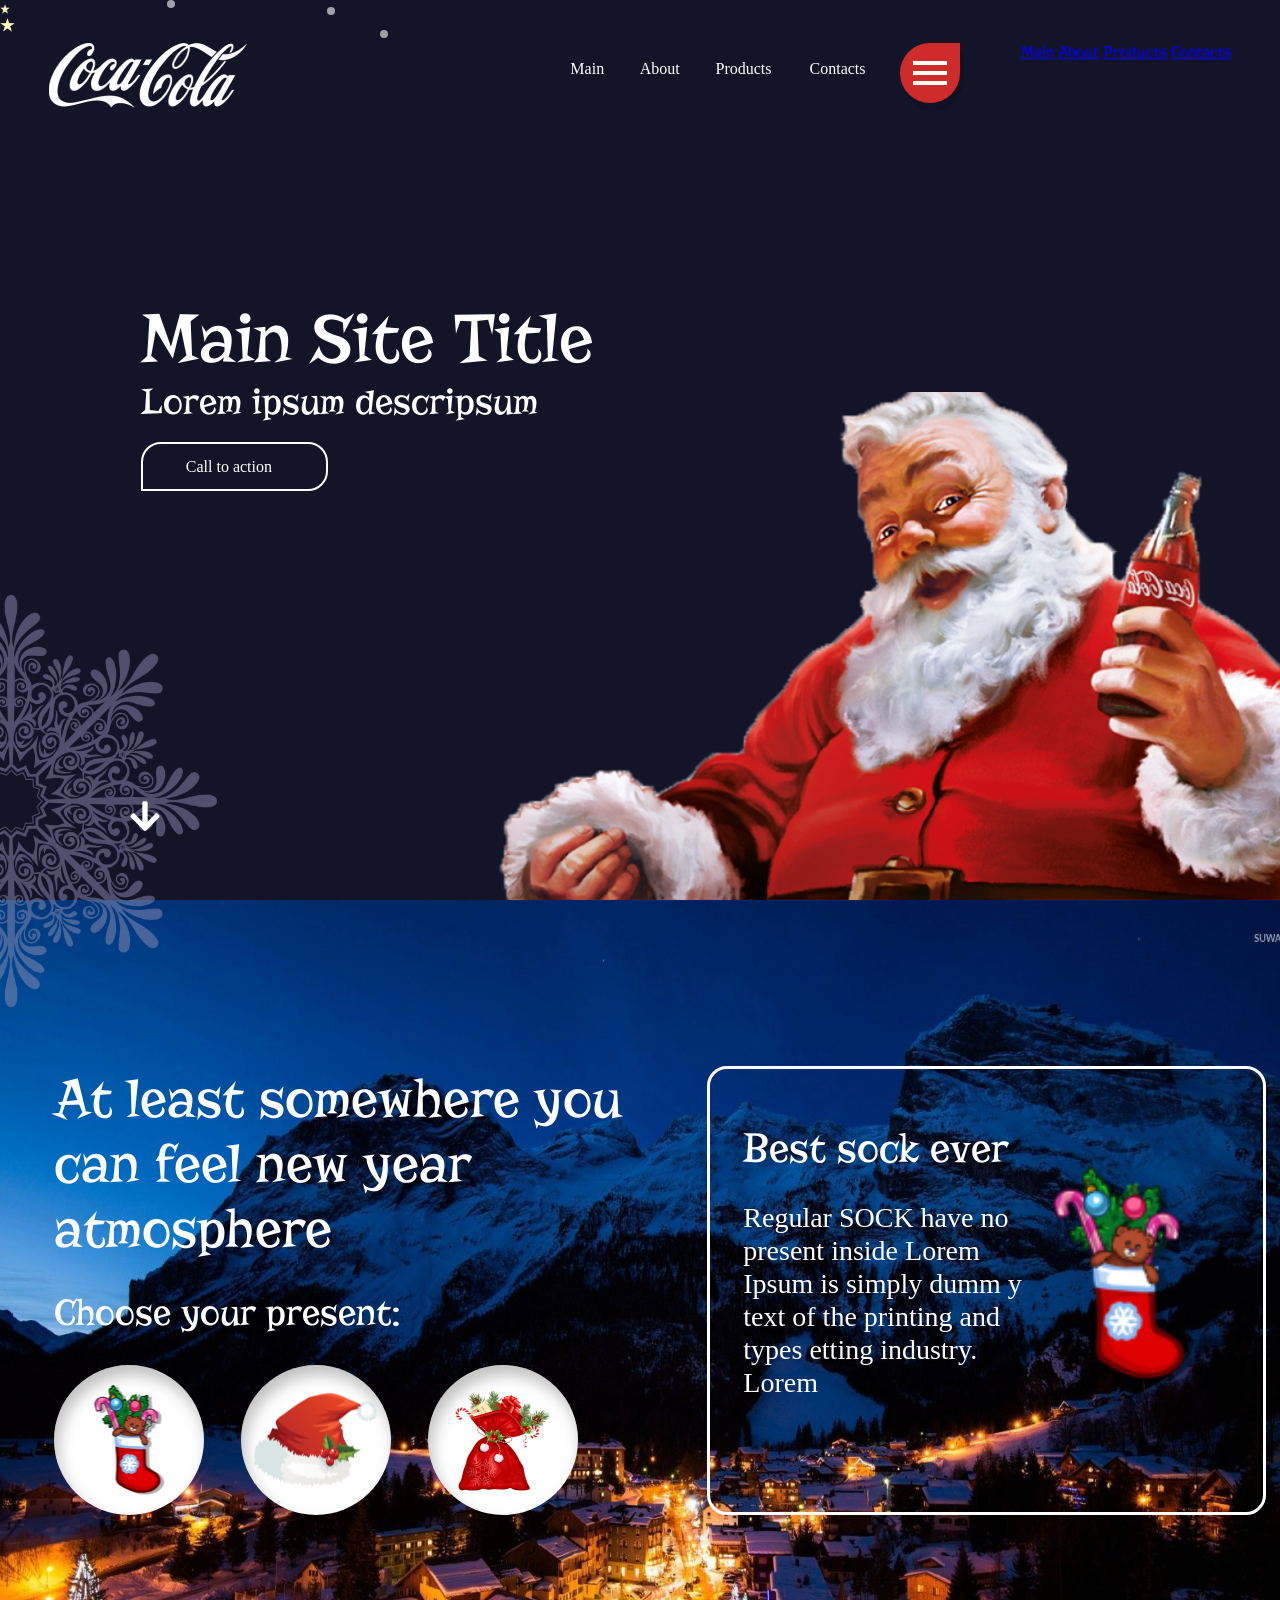
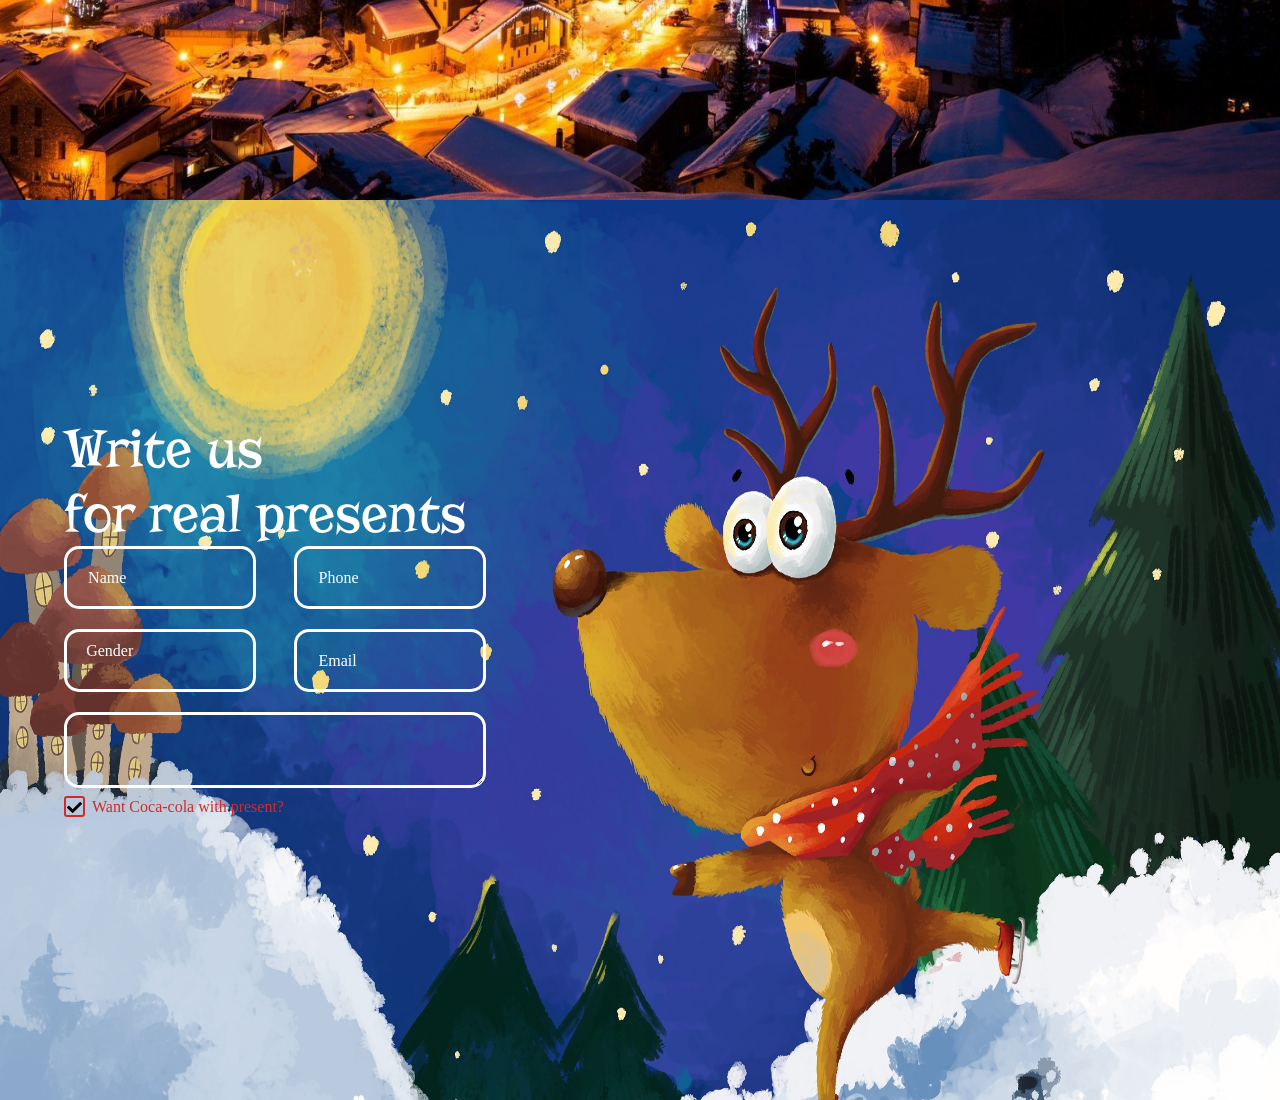
==== index.html @ 61b15542 "Update index.html" ====
<!DOCTYPE html>
<html lang="en">
<head>
    <meta charset="UTF-8">
    <meta name="viewport" content="width=device-width, initial-scale=1">
    <meta name="viewport" content="width=device-width, initial-scale=1.0">
    <link rel="stylesheet" type="text/css" href="style-2.css">	
    <link rel="stylesheet" type="text/css" href="adaptive.css">	
    <link rel="stylesheet" type="text/css" href="plugins/fullPage.js-master/dist/fullpage.css">			    <link href="https://fonts.googleapis.com/css2?family=Risque&display=swap" rel="stylesheet">
    <title>Coca Cola Inc</title>
</head>
<body>
	<div class="header">
		<a href="#main-pg"><img src="images/Coca-Cola_logo_white 1.png"></a>
		<ul class="nav-menu text-active">
			<li class="nav-menu-item main"><a href="#main-pg">
					<span class="shown-item">Main</span>
					<span class="accent">Main</span>
				</a></li>
			<li class="nav-menu-item about"><a href="/">
					<span class="shown-item">About</span>
					<span class="accent">About</span>
				</a></li>
			<li class="nav-menu-item products"><a href="#prod-page">
					<span class="shown-item">Products</span>
					<span class="accent">Products</span>
				</a></li>
			<li class="nav-menu-item contacts"><a href="#cont-page">
					<span class="shown-item">Contacts</span>
					<span class="accent">Contacts</span>
				</a></li>
		</ul>
		<div class="burger">
			<div class="burger-line burger-line-first"></div>
			<div class="burger-line burger-line-second"></div>
			<div class="burger-line burger-line-third"></div>
		</div>
		<div class="round-burger"></div>
		<div class="burger-active-menu">
			<a href="#main-pg">Main</a>
			<a href="/">About</a>
			<a href="#prod-page">Products</a>
			<a href="#cont-page">Contacts</a>
		</div>
		
		<div class="burger-round-menu">
			<a href="/">Main</a>
			<a href="/">About</a>
			<a href="/">Products</a>
			<a href="/">Contacts</a>
		</div>
	</div>

<!-- <div id="fullpage"> -->
	<div class="swiper-container">
		<div class="swiper-wrapper">
			<div class="swiper-slide">
				<section class="main-page section" id="main-pg">		
					<div id="snowZone">
						<div id="star" class="star">
							<img src="images/star.png" class="blink-1 star">
						</div>
						<div id="star-small" class="star">
							<img src="images/star.png" width="10" height="10" class="blink-2 star">
						</div>
						<div class="wrapper">
							<div class="main-block">
								<span class="title-text main-title">Main Site Title</span>
								<p class="subtitle-text subtitle-main">Lorem ipsum descripsum</p>
								<div class="call-to-action text-active">Call to action</div>
							</div>
						</div>				
						<div class="cloud-wrapper">
							<div class="triangle">
								<div class="shadow-line"></div>
							</div>
							<div class="oval">
								<span>
									How how how!!!<br>
									Like it?<br>
									Scroll down for more!	
								</span>
							</div>
						</div>
						<!-- </div> -->
						<div class="snowspin rotate"><img src="images/snow-2.png" width="412" height="412"></div>
						<div class="scroll-arrow"><img src="icons/arrow-down-solid.svg" width="34" height="34">
						</div>	
					</div>
					<img src="images/santa.png" class="hidden" class="background-santa">
				</section>
			</div>
			<div class="swiper-slide">
				<section class="products-page section" id="prod-page">		
					<div id="snowZone">
						<div class="wrapper">
							<div class="chose-container">
								<span class="products-title">At least somewhere you can feel new year atmosphere
								</span>
								<span class="subtitle-text">Choose your present:</span>
								<div class="images-container">
									<div class="image image-1"><img src="images/sock-1.png" id="img-1"></div>
									<div class="image image-2"><img src="images/hat-2.png" id="img-2"></div>
									<div class="image image-3"><img src="images/bag-3.png" id="img-3"></div>
								</div>
							</div>
							<div class="detail-window">
								<div class="desc-wrap">
									<div class="text-block">
										<span class="window-header">Best sock ever</span>
										<p id="desc" class="product-description">Regular SOCK have no present inside Lorem Ipsum is simply dumm y text of the printing and types etting industry. Lorem</p>
									</div>
									<div class="zoomed-image">
										<img src="images/sock-1.png" width="140" height="auto" alt="sock">
									</div>
								</div>
							</div>
						</div>
					</div>	
				</section>
			</div>
			<div class="swiper-slide">
				<section class="contacts-page section" id="cont-page">		
					<div id="snowZone">
						<div class="form-wrapper">
							<span class="contacts-header">
								Write us<br> for real presents
							</span>
							<form class="form-container">
								<input type="text" id=name name="name" placeholder="Name" class="form-input text-active">
								<input type="text" id="phone" name="phone" placeholder="Phone" class="form-input text-active">			
								
								<!-- <div class="drop-container text-active form-input"> -->
								<!-- CUSTOM SELECT -->
									<select id="gen-drop" class="text-active">

									    <option value="hide">Gender</option>
									    <option value="Boy">Boy</option>
									    <option value="Girl">Girl</option>
									    <div class="chose-arrow"></div>
									</select> 



								<!-- CUSTOM SELECT -->

								
								<!-- </div> -->
								<input type="text" name="email" id="email" placeholder="Email" class="form-input text-active">
							</form>
							<textarea name="your-wish" placeholder="Your wish" class="form-input-textarea text-active">
							</textarea>
							<div class="checkboxer">
								<input type="checkbox" name="present" id="present-checkbox" checked>
								<label for="present-checkbox" class="checkbox-label">
									Want Coca-cola with present?
								</label>
							</div>
						</div>	
					</div>
				</section>
			</div>
		</div>
	<!-- Add Pagination -->
		<div class="swiper-pagination"></div>
	</div>
<!-- </div> -->
    <script src="https://code.jquery.com/jquery-1.12.3.min.js" integrity="sha256-aaODHAgvwQW1bFOGXMeX+pC4PZIPsvn2h1sArYOhgXQ=" crossorigin="anonymous"></script>
    <script src="js/jquery-3.5.1.min.js"></script>
  	<script src="js/script.js"></script>
  	<!-- <script src="plugins/fullPage.js-master/dist/fullpage.js"></script> -->
  	<script src="js/images-2.js"></script>
  	<script src="js/fallingsnow.js"></script>
  	<script src="js/stars.js"></script>
  	<!-- <script>
  		$(document).ready(function() {
    $('#fullpage').fullpage();
}); 
  	</script> -->
  	<!-- Initialize Swiper -->
  		<!-- Swiper JS -->
	<script src="https://unpkg.com/swiper/swiper-bundle.min.js"></script>
	<script>
		var swiper = new Swiper('.swiper-container', {
        direction: 'vertical',
        slidesPerView: 1,
        // spaceBetween: 0,
        mousewheel: true,
        speed: 800,
        // mySwiper: 
        pagination: {
          el: '.swiper-pagination',
          clickable: false,
        },
    });
	</script>
</body>
---- style-2.css ----
html, body {
	width: 100vw;
	margin: 0;
	padding: 0;
	font-family: risque;
	background-color: #141429;
}
.text-active {
	font-family: roboto;
	font-size: 16px;
	line-height: 19px;
	color: #FFFFFF;
}
.title-text {
	font-size: 72px;
	line-height: 83px;
	font-weight: normal;
	color: #FFFFFF;
}
.subtitle-text {
	font-size: 38px;
	line-height: 44px;
	color: #FFFFFF;
}

		/*HEADER*/

.header {
	box-sizing: border-box;
	width: 100%;
	position: fixed;
	top: 0;
	left: 0;
	right: 0;
	height: 65px;
	padding: 43px 49px;
	display: flex;
	justify-content: space-between;
	z-index: 100;
}
.nav-menu {
	max-width: 433px;
	display: flex;
	justify-content: space-between;
	list-style: none;
	padding-left: 22%;
}
.nav-menu-item {
	display: inline-block;
    line-height: 60px;
}
.nav-menu-item a {
	margin-left: 33px;
	text-decoration: none;
	color: #FFFFFF;
	line-height: 19px;
	cursor: pointer;
	display: block;
	overflow: hidden;
	max-height: 19px;
}
.nav-menu-item a span {
	display: block;
	transform: none;
    transition: transform .3s ease;
}

.nav-menu-item a .accent {
	color: #D02B2B;
	font-weight: 600;
}
.nav-menu-item a:hover span {
	transform: translateY(-19px);	
}
.burger {
	background-color: #D02B2B;
	width: 60px;
	height: 60px;
	border-radius: 50% 0 50% 50%;
	cursor: pointer;
	box-shadow: 4px 8px 0px rgba(0, 0, 0, 0.1);
	display: flex;
	flex-direction: column;
	justify-content: center;
	align-items: center;
	z-index: 97;
	transition-duration: 1.5s;
}

.burger-line {
	width: 34px;
	height: 4px;
	background-color: white;
	margin: 3px;
	z-index: 99;
	transition-duration: 0.5s;
}
.burger-active {
	z-index: 100;
	box-shadow: none;
}

.hidden {
	display: none;
	visibility: hidden;
}

.burger-active .burger-line-second  {
	display: none;

}
.burger-active .burger-line-first {
	transform: translateY(5px) rotate(-45deg);
	transition-duration: 0.5s;
}
.burger-active .burger-line-third {
	transform: translateY(-5px) rotate(45deg);
	transition-duration: 0.5s;
}

/*SLIDING-BURGER-MENU*/

.burger-active-menu {
	position: absolute;
	background-color: #D02B2B;
	width: 643px;
	height: calc(100vh + 33px);
	top: -33px;
	right: -643px;
	display: flex;
	flex-direction: column;
	justify-content: center;
	align-items: center;
	transition-duration: 1s;
	z-index: 1;
}
.burger-active-menu-slide {
	transform: translateX(-643px);
	transition-duration: 1s;

}

.burger-active-menu a {	
	text-decoration: none;
	color: #FFFFFF;
	font-size: 32px;
	line-height: 37px;
	margin-bottom: 35px;
}
.slide-out-menu {
	transform: translateX(-600px);
	transition-duration: 1s;
}
body section {
	height: 100vh;
	width: 100vw;

}

/*ROUND-BURGER*/

/*.burger-round-menu {
	position: absolute;
	right: -22%;
	top: 200px;
	min-width: 120px;
	display: flex;
	flex-direction: column;
	justify-content: space-around;
	z-index: 105;
	transition-duration: 0.5s;
}*/


/*.burger-round-menu a {
	text-decoration: none;
	color: #FFFFFF;
	font-size: 32px;
	line-height: 37px;
	margin-bottom: 35px;
} 
.round-burger {
	position: absolute;
	width: 1500px;
	height: 1500px;
	border-radius: 50%;
	background-color: #D02B2B;
	transform: scale(0.02);
    top: -680px;
    right: -680px;
    transition-duration: 1s;
}
.round-active {
	transform: scale(1);
    transition-duration: 1s;
}*/


/*PAGE 1 MAIN*/
.swiper-container {
	height: 100vh;
}
.snowflakes {
	width: 8px;
	height: 8px;
	background-color: #fff;
	border-radius: 50%;
	top:0px;
    left:0px;
    position: absolute;
    z-index: 100;
}
.star {
	z-index: -101;
}
.blink-1 {
	animation: blink 5s linear infinite;
}

.blink-2 {
	animation: blink 3s linear infinite;
}
@keyframes blink {
  	0% { opacity: 1;  }
  	50% { opacity: 0.2; }
 	100% { opacity: 1; }
}
.main-page {
	position: relative;
	height: 100vh;
	width: 100%;
	background: url(images/santa.png) bottom right / 61% auto no-repeat;
	
}
.main-block {	
	position: absolute;
	min-width: 31%;
	
	top: 33%;
	left: 11%;
	z-index: 1;
}
.main-title {
	margin-bottom: 7%;
	z-index: 1;
}
.subtitle-main {
	margin-bottom: 4%;
	margin-top: 0;
	z-index: 1;
}
.call-to-action {
	box-sizing: border-box;	
	border: 2px solid #FFFFFF;
	border-radius: 20px 20px 20px 0px;
	padding: 13px 43px;
	max-width: 187px;
	cursor: pointer;
	margin-top: 7px;
	z-index: 1;
	
}
.call-to-action:hover {
	background-color: #fff;
	color: #000;
	mix-blend-mode: multiply;
}

/*.santa-cloud {
	position: relative;
	margin-top: auto;
	margin-left: auto;
	display: block;
	height: 77%;
	width: 61%;

}
.santa-cloud img {
	position: absolute;

}*/

/*.corner-wrap {
	position: relative;
	width: 100%;
	height: 100%;
}*/
.cloud-wrapper {
	position: absolute;
	bottom: 35%;
	right: 38%;
	z-index: 0;
	mix-blend-mode: 
}
.oval {
	/*position: relative;*/
	min-width: 223px;
	min-height: 166px;
	background-color: #FFFFFF;
	border-radius: 50%;
	display: flex;
  	align-items: center;
  	justify-content: center; 
  	box-shadow: 4px 5px 15px 5px rgba(255, 255, 255, 0.25);
  	z-index: 0;
}

.oval span {
	font-size: 18px;
	line-height: 21px;

}
.triangle {
	position: absolute;
	width: 0;
	height: 0;
	border-left: 24px solid transparent;
	border-right: 24px solid transparent;
	border-bottom: 68px solid #FFFFFF;	
	transform: rotate(58deg);
	z-index: 0;
	top: 0;
	left: 85%;
	
}
.shadow-line {
	transform:translateX(1px) translateY(8px) rotate(-17deg);
	height: 56px;
	box-shadow: 10px 0px 10px 2px white;
}
.scroll-arrow {
	position: absolute;
	bottom: 7%;
	left: 10%;
	cursor: pointer;
	filter: invert(100%);
	z-index: 202;
}
@keyframes rotate {
	from {transform: rotate(0deg);}
	to {transform: rotate(360deg);}
}
.rotate {
	animation: rotate 22s linear infinite;
}
.snowspin {
	min-width: 420px;
	min-height: 420px;
	background-size: 100% 100%;
	position: absolute;
	bottom: -15px;
	left: -195px;
	overflow: hidden;
	z-index: 0;
}


/*PAGE 2 PRODUCTS*/
.products-page {
	width: 100%;

	background: url(images/background-page-2.png) top 0 left -20px / 105% 110% no-repeat;
}
.products-title {
	font-size: 56px;
	line-height: 65px;
	color: #FFFFFF;
}
.products-page .wrapper {
	
	padding: 13vw 6vh;
	width: 88%;
	display: flex;
	justify-content: space-between;
	z-index: 1;
}
.chose-container {
	min-width: 58%;
	display: flex;
	flex-direction: column;
	align-items: flex-start;
	justify-content: space-between;
	z-index: 1;
}
.chose-container .subtitle-text {
	padding-top: 30px;
	padding-bottom: 30px;
	
}
.images-container {
	display: flex;
	align-items: center;
}
.image {
	position: relative;
	box-sizing: border-box;
	width: 150px;
	height: 150px;
	border-radius: 50%;
	margin-right: 37px;
	cursor: pointer;
	background-color: #fff;
	box-shadow: inset 4px 10px 15px rgba(0, 0, 0, 0.25);
	transition-duration: 0.5s;
}
.image img {
 	position: absolute;
    display: block;
    top: 50%;
    left: 50%;
    transform: translate(-50%, -50%);
}


.chosen-image {
	box-sizing: content-box;
	width: 150px;
	height: 150px;
	border-radius: 50%;
	margin-right: 37px;
	cursor: pointer;
	box-sizing: border-box;
	background-color: transparent;
	border: 5px solid #FFFFFF;
	transition-duration: 0.5s;
}
.detail-window {
	position: relative;
	min-width: 553px;
	min-height: 34vh;
	overflow: hidden;
	border: 3px solid #FFFFFF;
	border-radius: 20px;
}

.desc-wrap {
	display: flex;
	align-items: center;
	padding: 55px 36px 36px 33px;
	position: relative;

}
.text-block {
	max-width: 280px;
	color: #FFFFFF;
}
.window-header {
	font-size: 42px;
	line-height: 49px;
}
.product-description {
	font-size: 28px;
	line-height: 33px;
	font-family: roboto;
	font-weight: normal;
}
.zoomed-image {
	display: block;
    width: 100%;
    height: auto;
    margin-left: 6%;
}


/*PAGE 3 CONTACTS*/
.contacts-page {
	width: 100%;
	position: relative;
	background: url(images/background-page-3.png) center / 100% 118% no-repeat;

}
.form-wrapper {
	position: absolute;
	top: 24%;
	left: 5%;
	display: flex;
	flex-direction: column;
	width: 33%;
	color: #FFFFFF;
}
.contacts-header {
	font-size: 56px;
	line-height: 65px;
	color: #FFFFFF;
}
.form-container {
	width: 100%;
	display: flex;
	flex-wrap: wrap;
	justify-content: space-between;
	z-index: 95;
}
form input, textarea {
	outline: none;
}
.form-input {
	box-sizing: border-box;
	background: rgba(0, 0, 0, 0);
	border: 3px solid #FFFFFF;
	border-radius: 15px;
	height: 7vh;
	width: 15vw;
	color: #FFFFFF;
	padding-left: 5%;
	margin-bottom: 20px;
}
.form-input::placeholder, textarea::placeholder {
	margin-left: 15px;
	color: #FFFFFF;
}
.form-input-textarea {
	box-sizing: border-box;
	height: 76px;
	max-width: 100%;
	background: rgba(0, 0, 0, 0);
	border: 3px solid #FFFFFF;
	border-radius: 15px;
	padding-left: 17px;
	padding-top: 9px;
	margin-bottom: 2%;
	z-index: 89;
}

.chose-arrow {
	float: right;
	margin: 10px 5%;
	cursor: pointer;
	width: 13px;
	height: 13px;
	border-left: 2px solid #FFFFFF;
	border-bottom: 2px solid #FFFFFF;
	transform: rotate(-45deg);
}
.drop-container {
	box-sizing: border-box;
	width: 47%;	
	border: 3px solid #fff;
	border-radius: 15px;
}
.gender-option {
	height: 51px;
	padding-top: 16px;
	cursor: pointer;
}
.gender-header {
	background: rgba(0, 0, 0, 0);
	border-radius: 15px;
}
.gender-option.boy:hover, .gender-option.girl:hover {
	color: red;
}

#present-checkbox {
	position: absolute;
  	z-index: -1;
	opacity: 0;
}
.checkbox-label {
	color: #D02B2B;
	font-family: roboto;
	font-size: 16px;
	line-height: 19px;
}
#present-checkbox+label {
  display: inline-flex;
  align-items: center;
  user-select: none;
}
#present-checkbox+label::before {
	content: "";
	display: inline-block;
	border: 2px solid #D02B2B;
	border-radius: 3px;
	width: 17px;
	height: 17px;
	margin-right: 7px;
}
#present-checkbox:checked+label::before {
	display: inline-block;

	background: url(icons/check-solid.svg) top 2px left 1px / 15px 15px no-repeat rgba(255, 255, 255, 0);
	border-color: #D02B2B;
}

/*<!-- CUSTOM SELECT -->*/
.select-hidden {
  display: none;
  visibility: hidden;
  padding-right: 10px;
}

.select {
  cursor: pointer;
  display: inline-block;
  position: relative;
  font-size: 16px;
  font-family: roboto;
  color: #fff;
  height: 7vh;
  width: 15vw;
}

.select-styled {
  position: absolute;
  top: 0;
  right: 0;
  bottom: 0;
  left: 0;
  background-color: none;
  border: 3px solid white;
  border-radius: 15px;
  padding: 5%;
  padding-left: 10%;
  -moz-transition: all 0.2s ease-in;
  -o-transition: all 0.2s ease-in;
  -webkit-transition: all 0.2s ease-in;
  transition: all 0.2s ease-in;
}

.select-styled:after {
  content: "";
  width: 0;
  height: 0;
  border-color: #fff transparent transparent transparent;
  position: absolute;
  top: 16px;
  right: 10px;
}
.select-styled:hover {
  background-color: none;
}
.select-styled:active, .select-styled.active {
  background-color: none;
  border-radius: 15px 15px 0 0;
}
.select-styled.active ul {
  border-radius: 15px;
}
.select-styled:active:after, .select-styled.active:after {
  top: 9px;
  border-radius: 15px;
}

.select-options {
  display: none;
  position: absolute;
  top: 100%;
  right: 0;
  left: 0;
  z-index: 999;
  margin: 0;
  padding: 0;
  list-style: none;
  background-color: white;
  border-radius: 15px;
}
.select-options li {
  margin: 0;
  padding: 12px 0;
  text-indent: 15px;

  -moz-transition: all 0.15s ease-in;
  -o-transition: all 0.15s ease-in;
  -webkit-transition: all 0.15s ease-in;
  transition: all 0.15s ease-in;
  color: gray;
  background: #fff;
  border-radius: 0 0 15px 15px;
}
.select-options li:hover {
	color: red;
}

.select-options li[rel="hide"] {
  display: none;
}


/*<!-- CUSTOM SELECT -->*/
---- adaptive.css ----
@media only screen and (max-width: 450px) {
	
	html, body {
		width: 100vw;
		margin: 0;
		padding: 0;
		font-family: risque;
		background-color: #141429;
		overflow-x: hidden;
	}
	section {
		
		margin: 0;
		padding: 0;

	}
	.header {
		position: fixed;
		width: 100vw;
		padding: 26px;
	}
	.nav-menu {
		display: none;
	}
	.snowspin {
		display: none;
	}
	#main-pg {
		width: 100vw;
		position: relative;
		margin: 0;
		padding:0;
		background: url(images/santa.png) bottom center / 100% auto no-repeat;

	}
	.scroll-arrow {
		display: none;
	}
	#main-pg .wrapper {
		position: absolute;
		width: 100vw;
		max-height: 24%;
		top: 27%;
		text-align: center;
	}
	.main-title {
		font-size: 52px;
		line-height: 60px;
	}
	.subtitle-main {
		font-size: 28px;
		line-height: 32px;
		margin-bottom: 43px;
	}
	.call-to-action {
		margin: 0 auto;
	}
	.cloud-wrapper {
		display: none;
	}
	
	.burger-active-menu {
		width: 100vw;
		height: 100vh;
		position: fixed;
		right: -100%;
		top: 0;
	}
	.burger-active-menu-slide {
		transform: translateX(-100vw);
	}

		/*SECTION 2 PRODUCT-PAGE*/

	#prod-page {
		left: 0;
		right: 0;
		width: 100vw;
		padding: 0;
		margin: 0;
		background: url(images/pg2adaptive.png) 100% no-repeat;	
		height: unset;
	}
	#prod-page .wrapper {
		position: relative;
		width: 100%;
		display: flex;
		flex-direction: column;
		/*justify-content: space-between;*/
		align-items: center;
	}
	.products-title {
		display: block;
		width: 90%;
	}
	.products-page .wrapper .images-container {
		width: 90%;
		display: flex;
	}
	.image {
		position: relative;
		width: 25vw;
		height: 25vw;		
	}
	.image img {
		width: 60%;
		height: auto;
	}
	.detail-window {
		width: 77%;
		border: none;
		
	}

	.desc-wrap {
		margin: auto;
		display: flex;
		flex-direction: column-reverse;
		align-items: center;
	}
	.zoomed-image {
		max-height: 240px;
		max-width: 240px;
	}

		/*PAGE 3 CONTACTS*/

	#cont-page {
		width: 100vw;
		
		background: url(images/pg3adaptive.png) 100% 100% no-repeat;
		background-size: 100% 100%;
	}
	.form-wrapper {
		width: 88%;
		top: 15%;
		bottom: 24%;
	}
	.form-wrapper textarea {
		min-height: 80px;
	}
	.form-container {
		flex-direction: column;
		
	}
	.form-input, .gender-select, .form-input-textarea {
		width: 88%;
	}
	.select {
		box-sizing: border-box;
		width: 88%;
		margin-bottom: 20px;
		
	}
	div.select-styled {
		padding: 5%;
	}
		
}
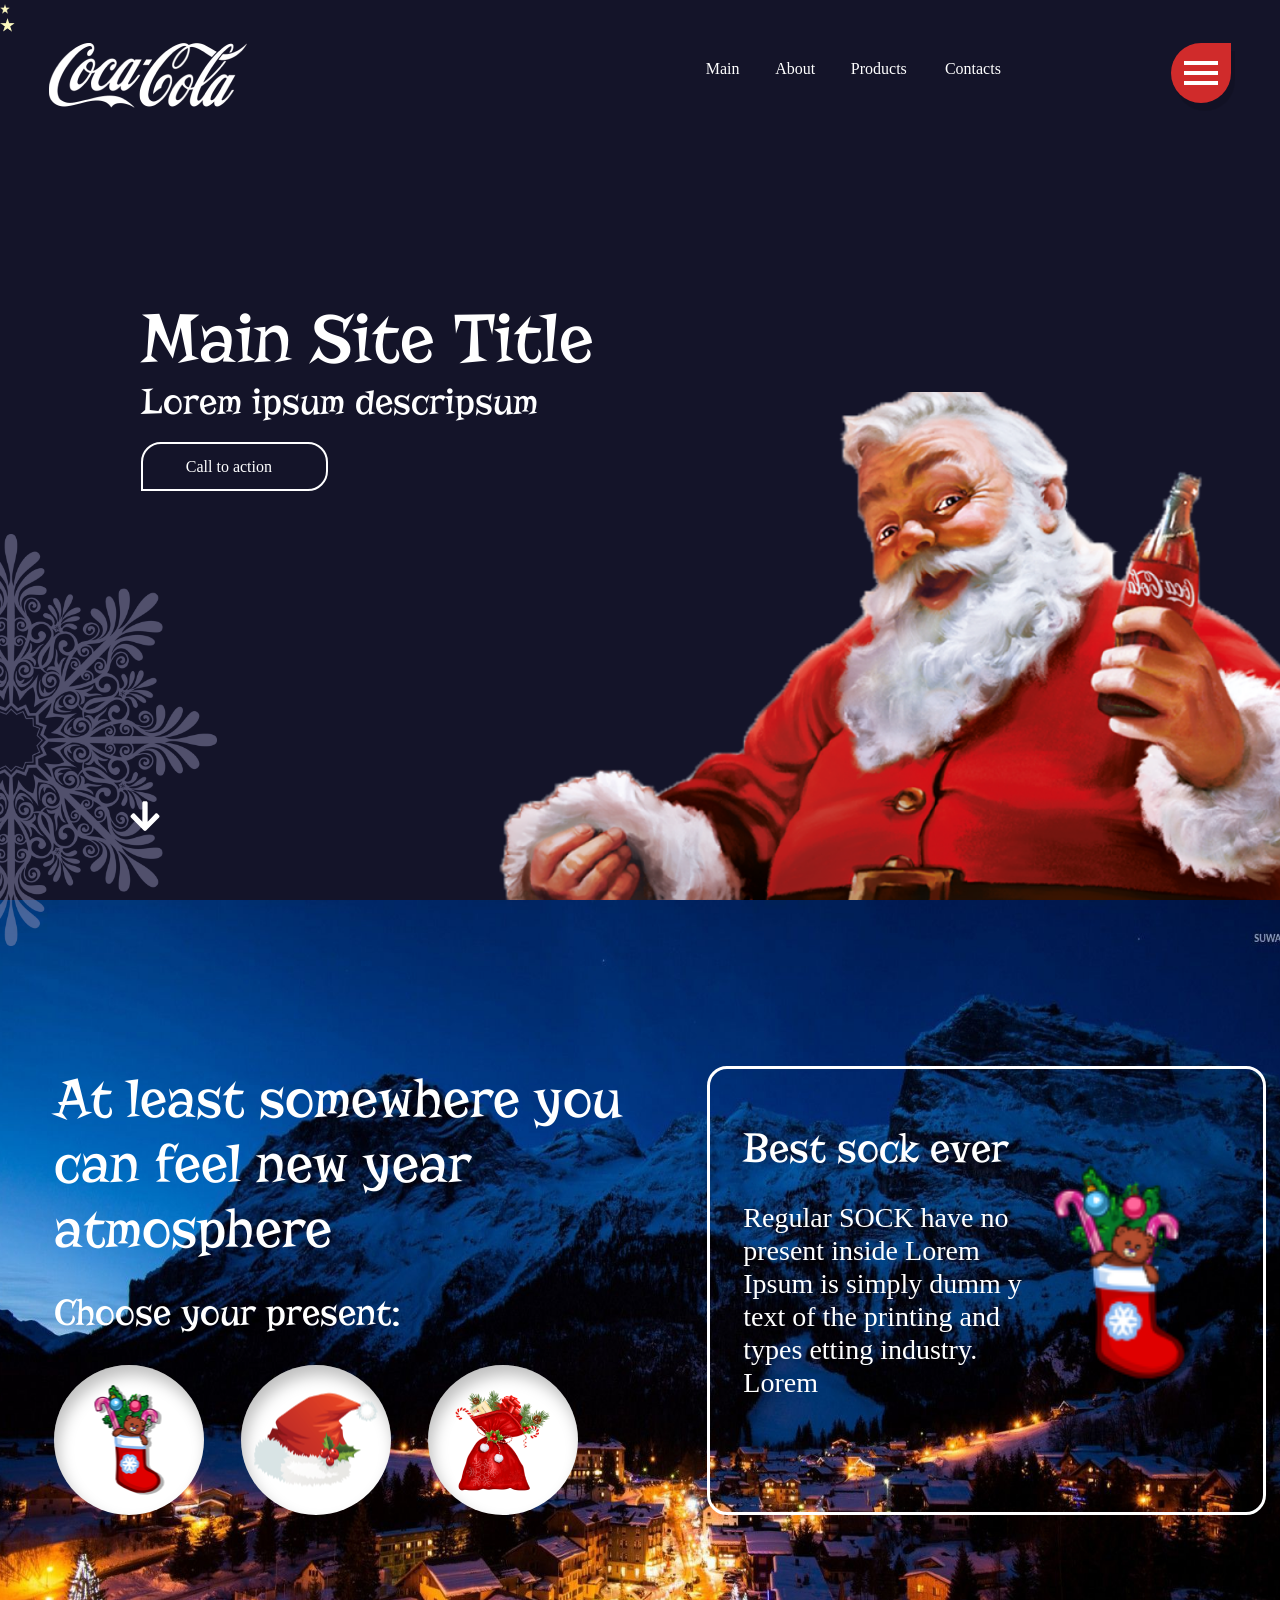
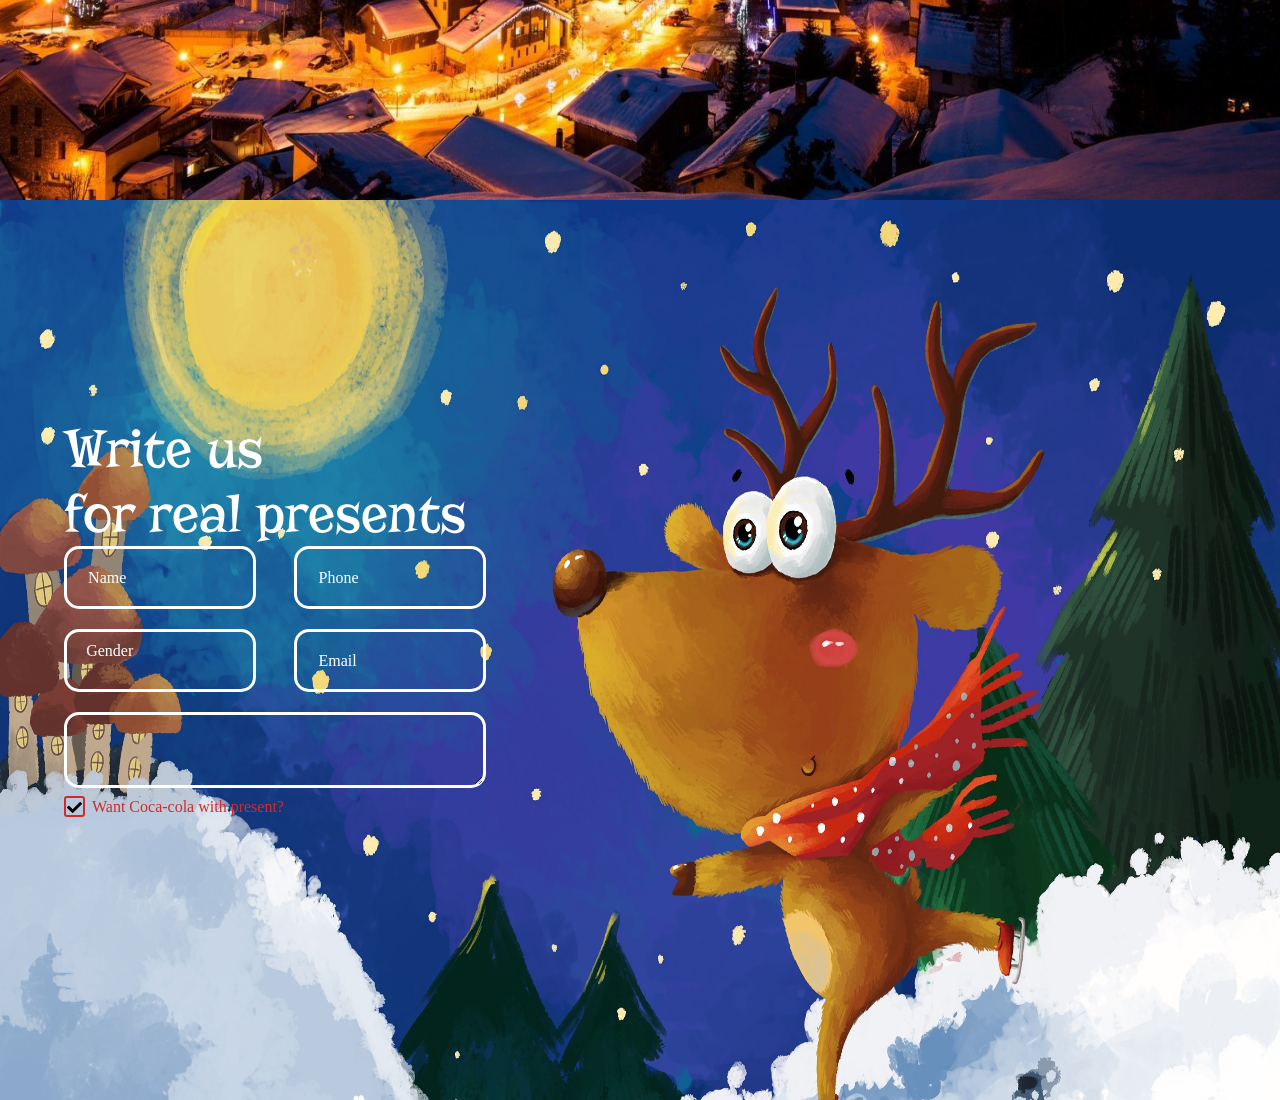
==== commit 42bc9050: "Update index.html" ====
--- a/index.html
+++ b/index.html
@@ -83,13 +83,14 @@
 							</div>
 						</div>
 						<!-- </div> -->
-						<div class="snowspin rotate"><img src="images/snow-2.png" width="412" height="412"></div>
+						
 						<div class="scroll-arrow"><img src="icons/arrow-down-solid.svg" width="34" height="34">
 						</div>	
 					</div>
 					<img src="images/santa.png" class="hidden" class="background-santa">
 				</section>
 			</div>
+			<div class="snowspin rotate"><img src="images/snow-2.png" width="412" height="412"></div>
 			<div class="swiper-slide">
 				<section class="products-page section" id="prod-page">		
 					<div id="snowZone">
--- a/style-2.css
+++ b/style-2.css
@@ -1,5 +1,5 @@
-html, body {
-	width: 100vw;
+html, body, section {
+	width: 100%;
 	margin: 0;
 	padding: 0;
 	font-family: risque;
@@ -59,7 +59,7 @@
 	overflow: hidden;
 	max-height: 19px;
 }
-.nav-menu-item a span {
+.nav-menu-item  span {
 	display: block;
 	transform: none;
     transition: transform .3s ease;
@@ -98,6 +98,7 @@
 .burger-active {
 	z-index: 100;
 	box-shadow: none;
+	overflow-x: hidden;
 }
 
 .hidden {
@@ -151,28 +152,31 @@
 	transform: translateX(-600px);
 	transition-duration: 1s;
 }
-body section {
+section {
 	height: 100vh;
-	width: 100vw;
-
 }
 
 /*ROUND-BURGER*/
-
-/*.burger-round-menu {
-	position: absolute;
-	right: -22%;
-	top: 200px;
+.slide-out-menu {
+	transform: translateX(-45vw);
+	transition-duration: 1.3s;
+}
+
+.burger-round-menu {
+	position: absolute;
+	right: -30vw;
+	top: 25vh;
 	min-width: 120px;
 	display: flex;
 	flex-direction: column;
 	justify-content: space-around;
 	z-index: 105;
-	transition-duration: 0.5s;
-}*/
-
-
-/*.burger-round-menu a {
+	transition-duration: 1.3s;
+	/*transform: scale(0.3);*/
+}
+
+
+.burger-round-menu a {
 	text-decoration: none;
 	color: #FFFFFF;
 	font-size: 32px;
@@ -180,20 +184,23 @@
 	margin-bottom: 35px;
 } 
 .round-burger {
-	position: absolute;
-	width: 1500px;
-	height: 1500px;
+	position: fixed;
+	width: 10px;
+	height: 10px;
 	border-radius: 50%;
 	background-color: #D02B2B;
-	transform: scale(0.02);
-    top: -680px;
-    right: -680px;
-    transition-duration: 1s;
+	/*transform: scale(0.9);*/
+    top: 70px;
+    right: 70px;
+    transition-duration: 2.1s;
+    overflow: visible;
 }
 .round-active {
-	transform: scale(1);
-    transition-duration: 1s;
-}*/
+	transform: scale(150);
+    transition-duration: .7s;
+    	border-radius: 50%;
+
+}
 
 
 /*PAGE 1 MAIN*/
@@ -230,6 +237,8 @@
 	height: 100vh;
 	width: 100%;
 	background: url(images/santa.png) bottom right / 61% auto no-repeat;
+	/*background-image: none;*/
+	
 	
 }
 .main-block {	
@@ -248,6 +257,14 @@
 	margin-bottom: 4%;
 	margin-top: 0;
 	z-index: 1;
+}
+.translated-down {
+	transform: translateY(400px);
+	transition-duration: .5s;
+}
+.translated-up {
+	transform: translateY(-400px);
+	transition-duration: .5s;
 }
 .call-to-action {
 	box-sizing: border-box;	
@@ -265,26 +282,6 @@
 	color: #000;
 	mix-blend-mode: multiply;
 }
-
-/*.santa-cloud {
-	position: relative;
-	margin-top: auto;
-	margin-left: auto;
-	display: block;
-	height: 77%;
-	width: 61%;
-
-}
-.santa-cloud img {
-	position: absolute;
-
-}*/
-
-/*.corner-wrap {
-	position: relative;
-	width: 100%;
-	height: 100%;
-}*/
 .cloud-wrapper {
 	position: absolute;
 	bottom: 35%;
@@ -344,11 +341,10 @@
 	animation: rotate 22s linear infinite;
 }
 .snowspin {
-	min-width: 420px;
-	min-height: 420px;
-	background-size: 100% 100%;
-	position: absolute;
-	bottom: -15px;
+	width: 420px;
+	height: 420px;
+	position: absolute;
+	top: 45vh;
 	left: -195px;
 	overflow: hidden;
 	z-index: 0;
@@ -531,7 +527,7 @@
 	border-bottom: 2px solid #FFFFFF;
 	transform: rotate(-45deg);
 }
-.drop-container {
+/*.drop-container {
 	box-sizing: border-box;
 	width: 47%;	
 	border: 3px solid #fff;
@@ -548,7 +544,7 @@
 }
 .gender-option.boy:hover, .gender-option.girl:hover {
 	color: red;
-}
+}*/
 
 #present-checkbox {
 	position: absolute;
@@ -581,6 +577,7 @@
 	background: url(icons/check-solid.svg) top 2px left 1px / 15px 15px no-repeat rgba(255, 255, 255, 0);
 	border-color: #D02B2B;
 }
+
 
 /*<!-- CUSTOM SELECT -->*/
 .select-hidden {
@@ -598,6 +595,7 @@
   color: #fff;
   height: 7vh;
   width: 15vw;
+  background-image: url('icons/down-arrow.svg') right;
 }
 
 .select-styled {
--- a/adaptive.css
+++ b/adaptive.css
@@ -69,6 +69,10 @@
 	.burger-active-menu-slide {
 		transform: translateX(-100vw);
 	}
+	.round-burger {
+		top: 50px;
+		right: 50px;
+	}
 
 		/*SECTION 2 PRODUCT-PAGE*/
 
@@ -127,14 +131,12 @@
 
 	#cont-page {
 		width: 100vw;
-		
-		background: url(images/pg3adaptive.png) 100% 100% no-repeat;
-		background-size: 100% 100%;
+		background: url(images/pg3adaptive.png) no-repeat;
 	}
 	.form-wrapper {
 		width: 88%;
 		top: 15%;
-		bottom: 24%;
+		padding-bottom: 20vh;
 	}
 	.form-wrapper textarea {
 		min-height: 80px;
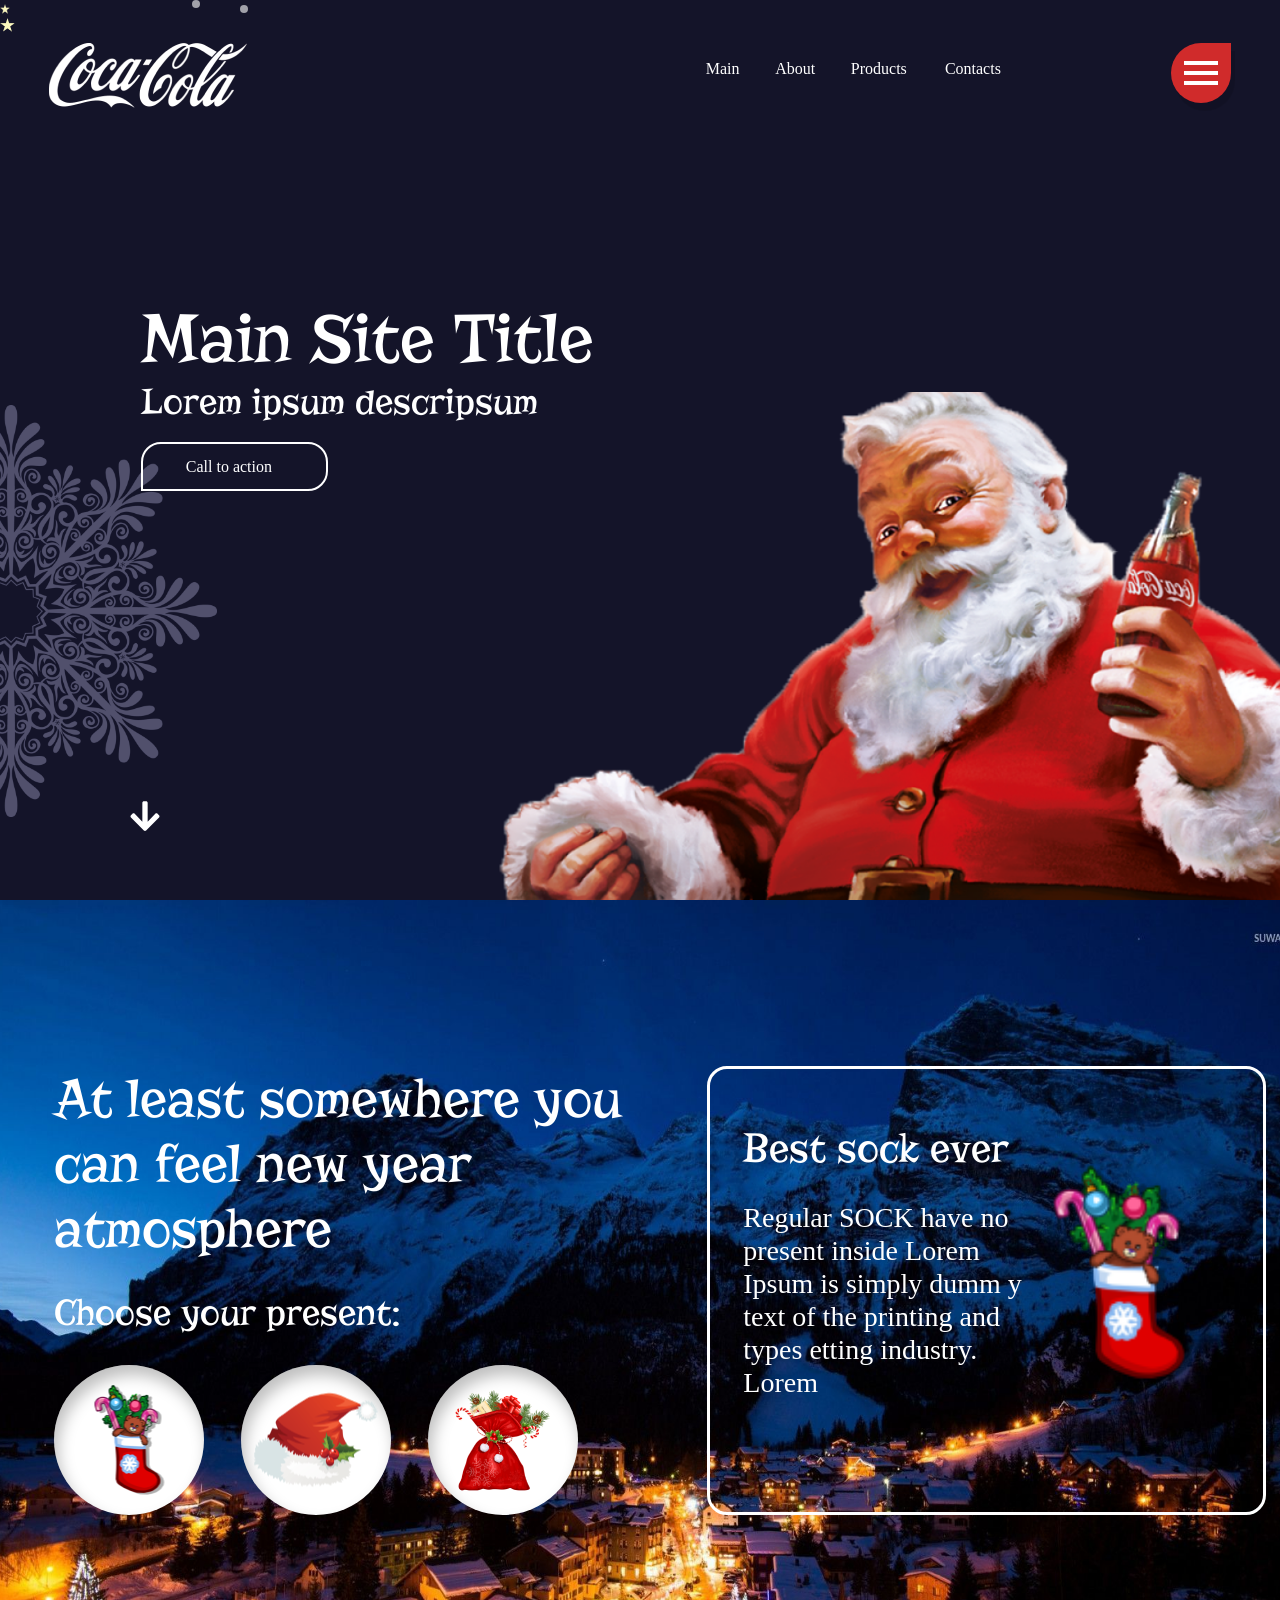
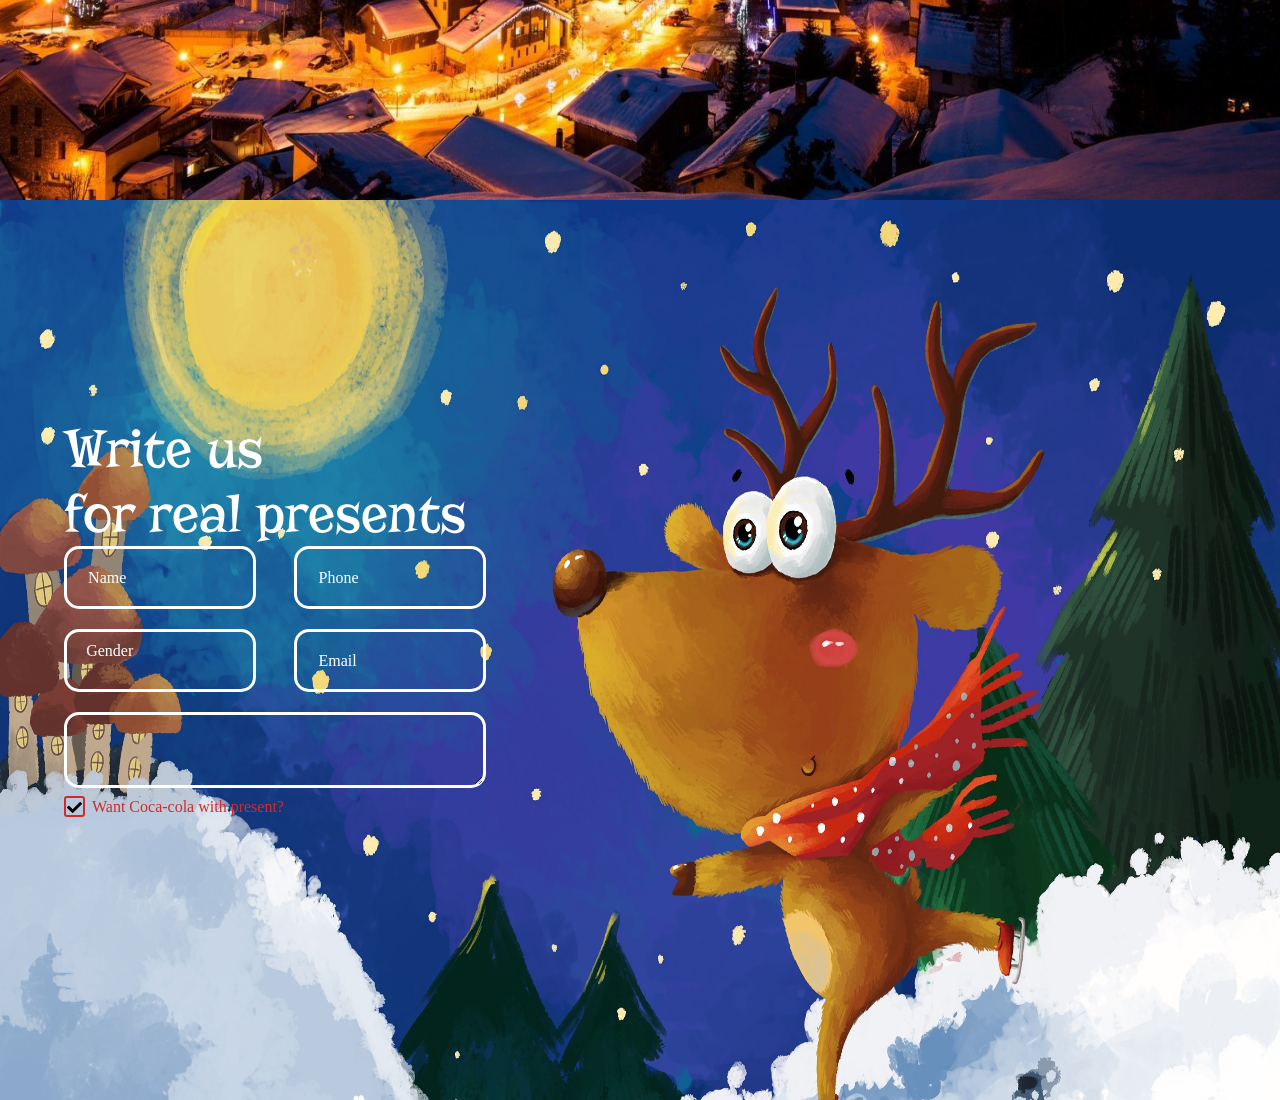
==== commit 54cfd8d7: "Update index.html" ====
--- a/index.html
+++ b/index.html
@@ -13,7 +13,7 @@
 	<div class="header">
 		<a href="#main-pg"><img src="images/Coca-Cola_logo_white 1.png"></a>
 		<ul class="nav-menu text-active">
-			<li class="nav-menu-item main"><a href="#main-pg">
+			<li class="nav-menu-item main"><a href="/">
 					<span class="shown-item">Main</span>
 					<span class="accent">Main</span>
 				</a></li>
@@ -21,11 +21,11 @@
 					<span class="shown-item">About</span>
 					<span class="accent">About</span>
 				</a></li>
-			<li class="nav-menu-item products"><a href="#prod-page">
+			<li class="nav-menu-item products"><a href="/">
 					<span class="shown-item">Products</span>
 					<span class="accent">Products</span>
 				</a></li>
-			<li class="nav-menu-item contacts"><a href="#cont-page">
+			<li class="nav-menu-item contacts"><a href="/">
 					<span class="shown-item">Contacts</span>
 					<span class="accent">Contacts</span>
 				</a></li>
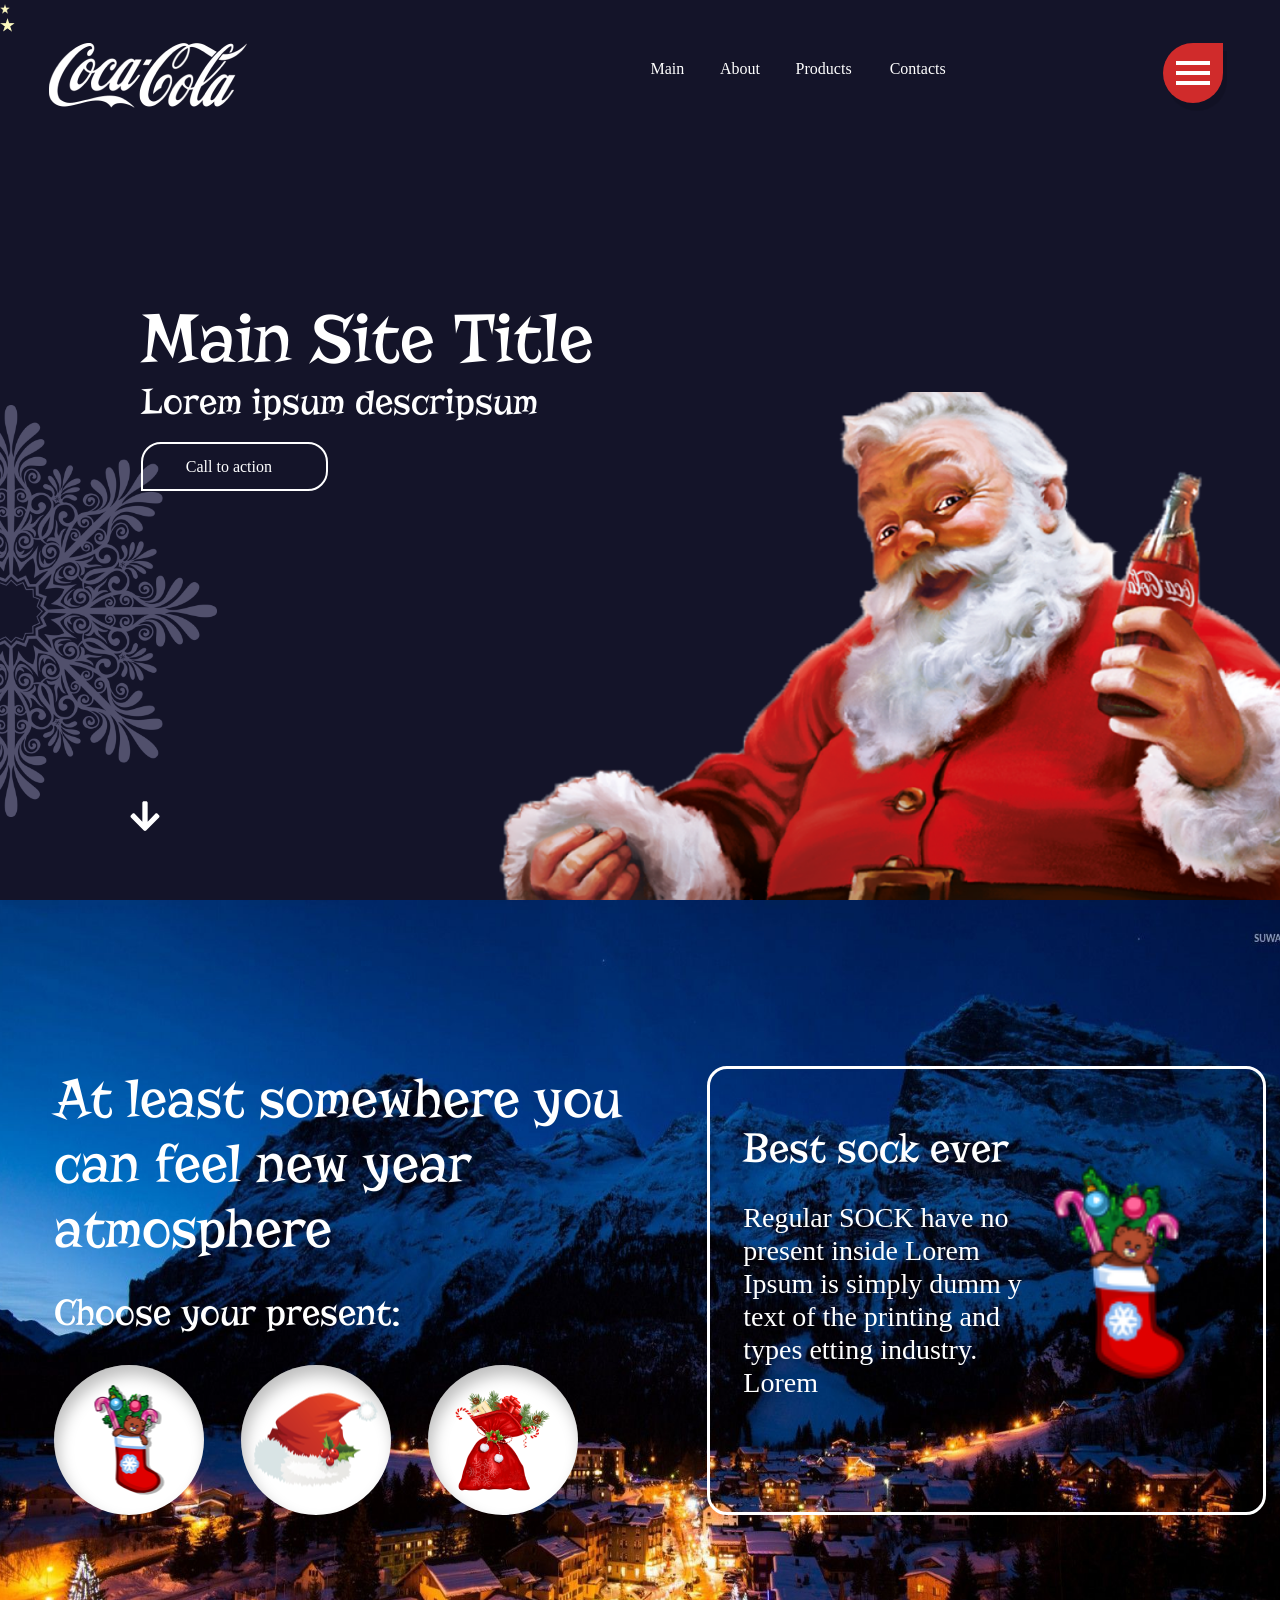
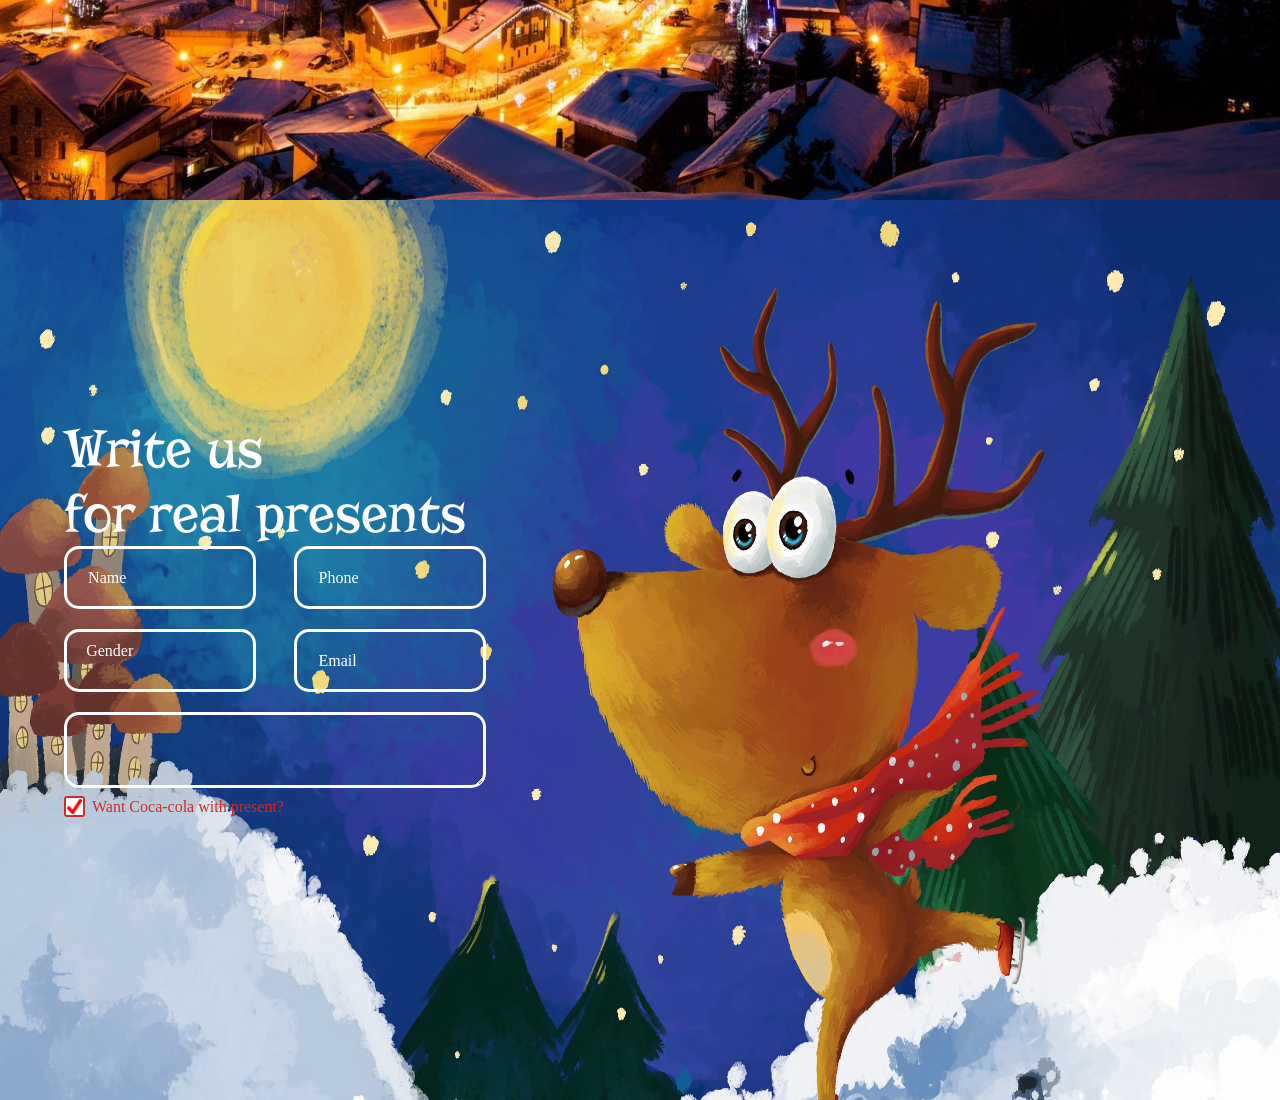
==== commit 4ee95a1c: "Update index.html" ====
--- a/index.html
+++ b/index.html
@@ -44,10 +44,10 @@
 		</div>
 		
 		<div class="burger-round-menu">
-			<a href="/">Main</a>
-			<a href="/">About</a>
-			<a href="/">Products</a>
-			<a href="/">Contacts</a>
+			<a href="/" class="slide-menu-item"><span>Main</span></a>
+			<a href="/"><span>About</span></a>
+			<a href="/" class="slide-menu-item"><span>Products</span></a>
+			<a href="/" class="slide-menu-item"><span>Contacts</span></a>
 		</div>
 	</div>
 
--- a/style-2.css
+++ b/style-2.css
@@ -27,7 +27,7 @@
 
 .header {
 	box-sizing: border-box;
-	width: 100%;
+	width: 100vw;
 	position: fixed;
 	top: 0;
 	left: 0;
@@ -73,6 +73,7 @@
 	transform: translateY(-19px);	
 }
 .burger {
+	position: relative;
 	background-color: #D02B2B;
 	width: 60px;
 	height: 60px;
@@ -85,6 +86,18 @@
 	align-items: center;
 	z-index: 97;
 	transition-duration: 1.5s;
+	justify-self: flex-end;
+	right: -8vw;
+}
+.burger-roll {
+	transform: rotate(360deg);
+	transition-duration: 1s;
+	animation: scaleroll 1s ease-in-out;
+}
+@keyframes scaleroll {
+  	0% { transform: scale(1);  }
+  	50% { transform: scale(0.3);  }
+ 	100% { transform: scale(1);  }
 }
 
 .burger-line {
@@ -98,7 +111,7 @@
 .burger-active {
 	z-index: 100;
 	box-shadow: none;
-	overflow-x: hidden;
+	overflow: visible;
 }
 
 .hidden {
@@ -158,20 +171,20 @@
 
 /*ROUND-BURGER*/
 .slide-out-menu {
-	transform: translateX(-45vw);
+	transform: translateX(-55vw);
 	transition-duration: 1.3s;
 }
 
 .burger-round-menu {
 	position: absolute;
-	right: -30vw;
+	right: -40vw;
 	top: 25vh;
 	min-width: 120px;
 	display: flex;
 	flex-direction: column;
 	justify-content: space-around;
 	z-index: 105;
-	transition-duration: 1.3s;
+	transition-duration: 2s;
 	/*transform: scale(0.3);*/
 }
 
@@ -183,23 +196,50 @@
 	line-height: 37px;
 	margin-bottom: 35px;
 } 
-.round-burger {
+/* .round-burger {
 	position: fixed;
 	width: 10px;
 	height: 10px;
 	border-radius: 50%;
 	background-color: #D02B2B;
-	/*transform: scale(0.9);*/
-    top: 70px;
-    right: 70px;
-    transition-duration: 2.1s;
-    overflow: visible;
-}
-.round-active {
+        top: 70px;
+        right: 70px;
+        transition-duration: 2.1s;
+        overflow: visible;
+} */
+
+/* .round-active {
 	transform: scale(150);
-    transition-duration: .7s;
+    	transition-duration: .7s;
     	border-radius: 50%;
-
+} */
+.burger::after {
+	content: '';
+    position: absolute;
+    display: block;
+    left: 50%;
+    top: 50%;
+    transform: translate(-50%, -50%);
+    background-color: #D02B2B;
+    width: 0;
+    height: 0;
+    transition-duration: 2s;
+    border-radius: 50%;
+    z-index: -1;
+}
+.round-burger-active::after {
+	content: '';
+    position: absolute;
+    display: block;
+    left: 50%;
+    top: 50%;
+    transform: translate(-50%, -50%);
+    background-color: #D02B2B;
+    width: 220vh;
+    height: 220vh;
+    transition-duration: 2s;
+    border-radius: 50%;
+    z-index: -1;
 }
 
 
@@ -574,7 +614,7 @@
 #present-checkbox:checked+label::before {
 	display: inline-block;
 
-	background: url(icons/check-solid.svg) top 2px left 1px / 15px 15px no-repeat rgba(255, 255, 255, 0);
+	background: url(icons/check-red.png) top 1px left 1px / 15px 15px no-repeat rgba(255, 255, 255, 1);
 	border-color: #D02B2B;
 }
 
--- a/adaptive.css
+++ b/adaptive.css
@@ -84,6 +84,7 @@
 		margin: 0;
 		background: url(images/pg2adaptive.png) 100% no-repeat;	
 		height: unset;
+		background-size: cover;
 	}
 	#prod-page .wrapper {
 		position: relative;
@@ -104,7 +105,9 @@
 	.image {
 		position: relative;
 		width: 25vw;
-		height: 25vw;		
+		height: 25vw;	
+		flex-shrink: 0;
+   		margin-left: -15px;
 	}
 	.image img {
 		width: 60%;
@@ -125,6 +128,7 @@
 	.zoomed-image {
 		max-height: 240px;
 		max-width: 240px;
+		min-height: 230px;
 	}
 
 		/*PAGE 3 CONTACTS*/
@@ -132,11 +136,17 @@
 	#cont-page {
 		width: 100vw;
 		background: url(images/pg3adaptive.png) no-repeat;
+		background-size: 100% auto;
+		background-position: center;
+		background: cover;
+		position: relative;
 	}
 	.form-wrapper {
+		position: absolute;
 		width: 88%;
-		top: 15%;
-		padding-bottom: 20vh;
+		top: 50%;
+		transform: translateY(-50%);
+		
 	}
 	.form-wrapper textarea {
 		min-height: 80px;
@@ -156,6 +166,7 @@
 	}
 	div.select-styled {
 		padding: 5%;
+		padding-top: 5%;
 	}
 		
 }
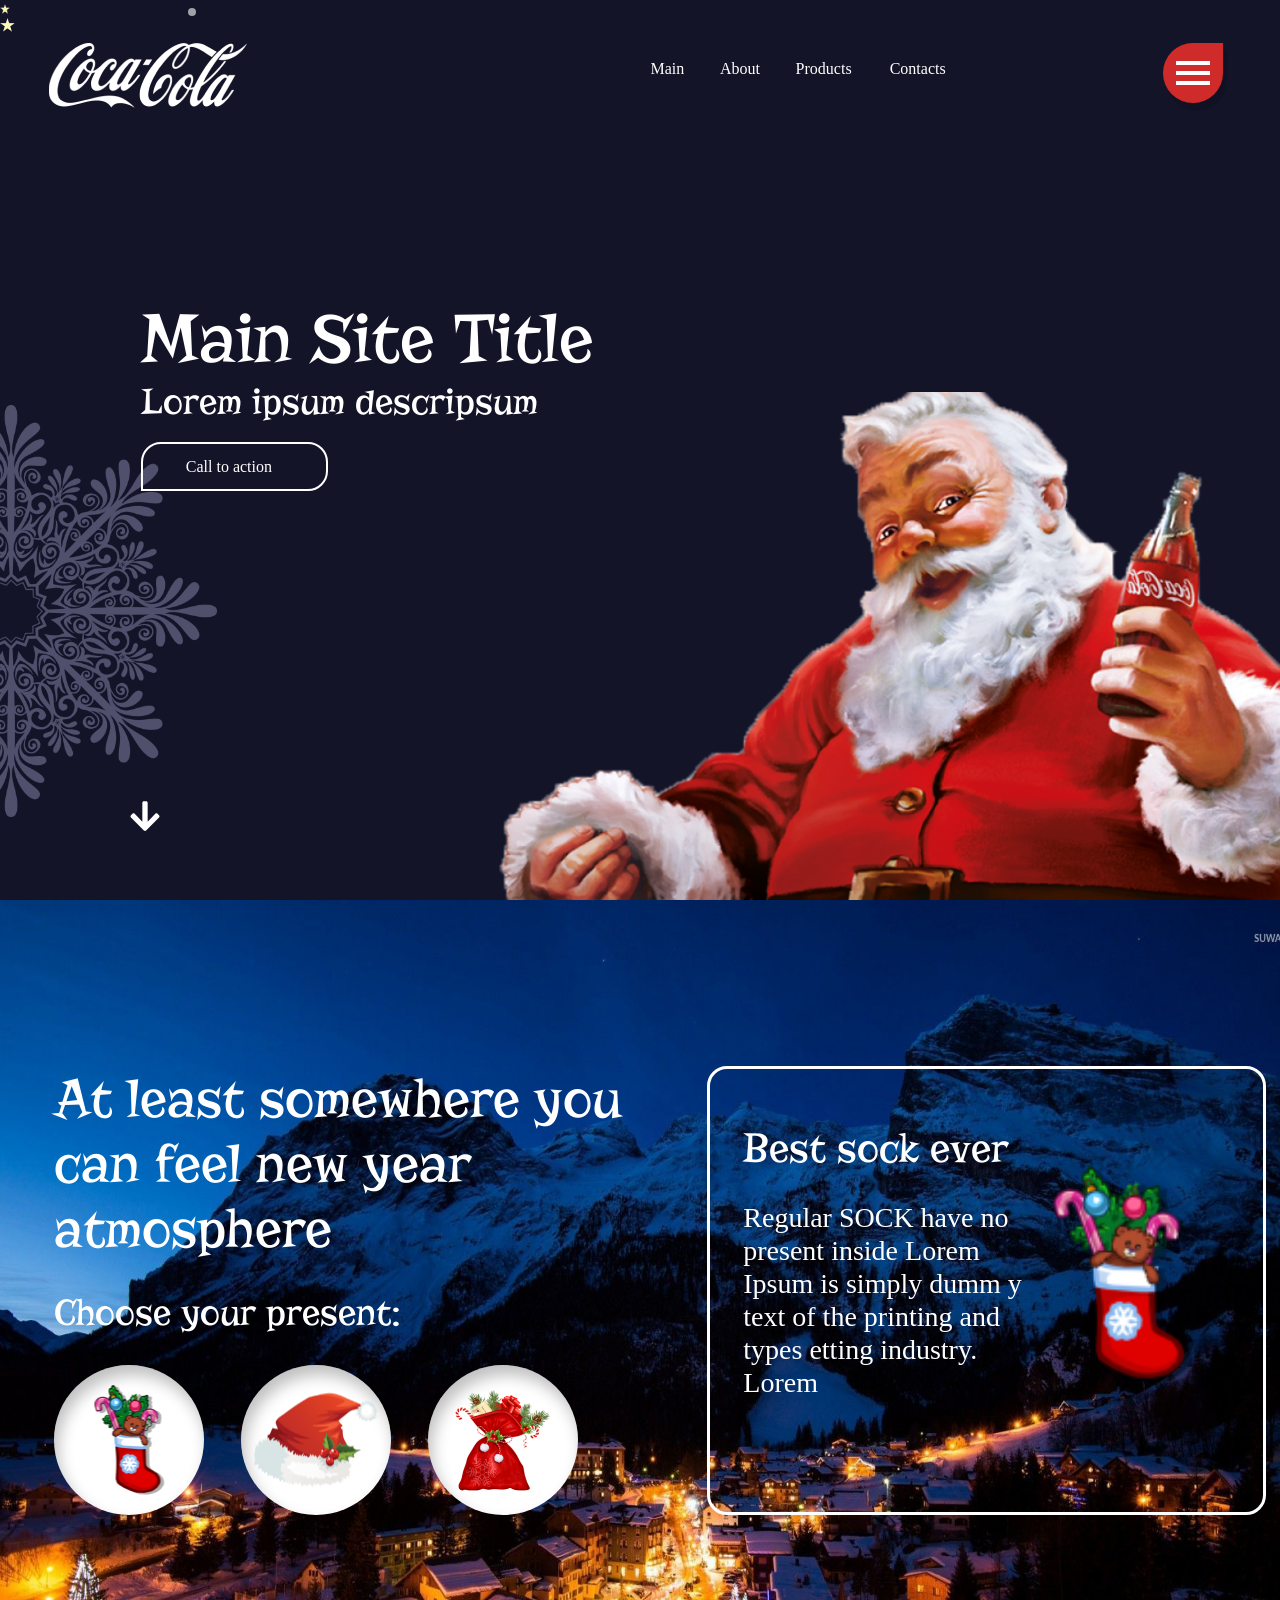
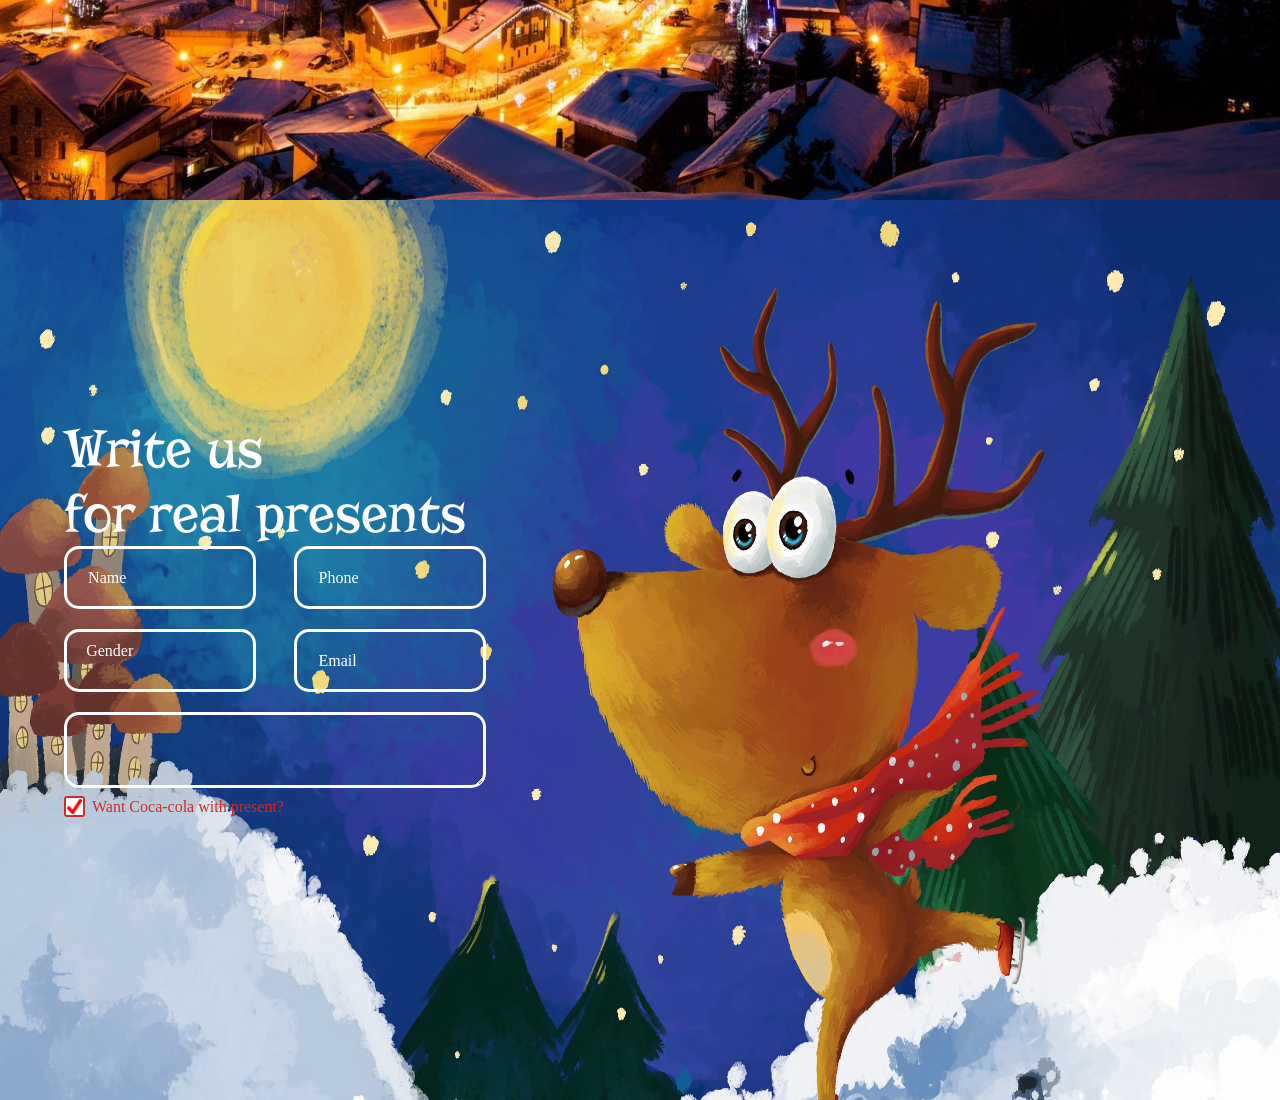
==== commit 1c0f03a4: "Update index.html" ====
--- a/index.html
+++ b/index.html
@@ -6,7 +6,8 @@
     <meta name="viewport" content="width=device-width, initial-scale=1.0">
     <link rel="stylesheet" type="text/css" href="style-2.css">	
     <link rel="stylesheet" type="text/css" href="adaptive.css">	
-    <link rel="stylesheet" type="text/css" href="plugins/fullPage.js-master/dist/fullpage.css">			    <link href="https://fonts.googleapis.com/css2?family=Risque&display=swap" rel="stylesheet">
+	    
+    <link href="https://fonts.googleapis.com/css2?family=Risque&display=swap" rel="stylesheet">
     <title>Coca Cola Inc</title>
 </head>
 <body>
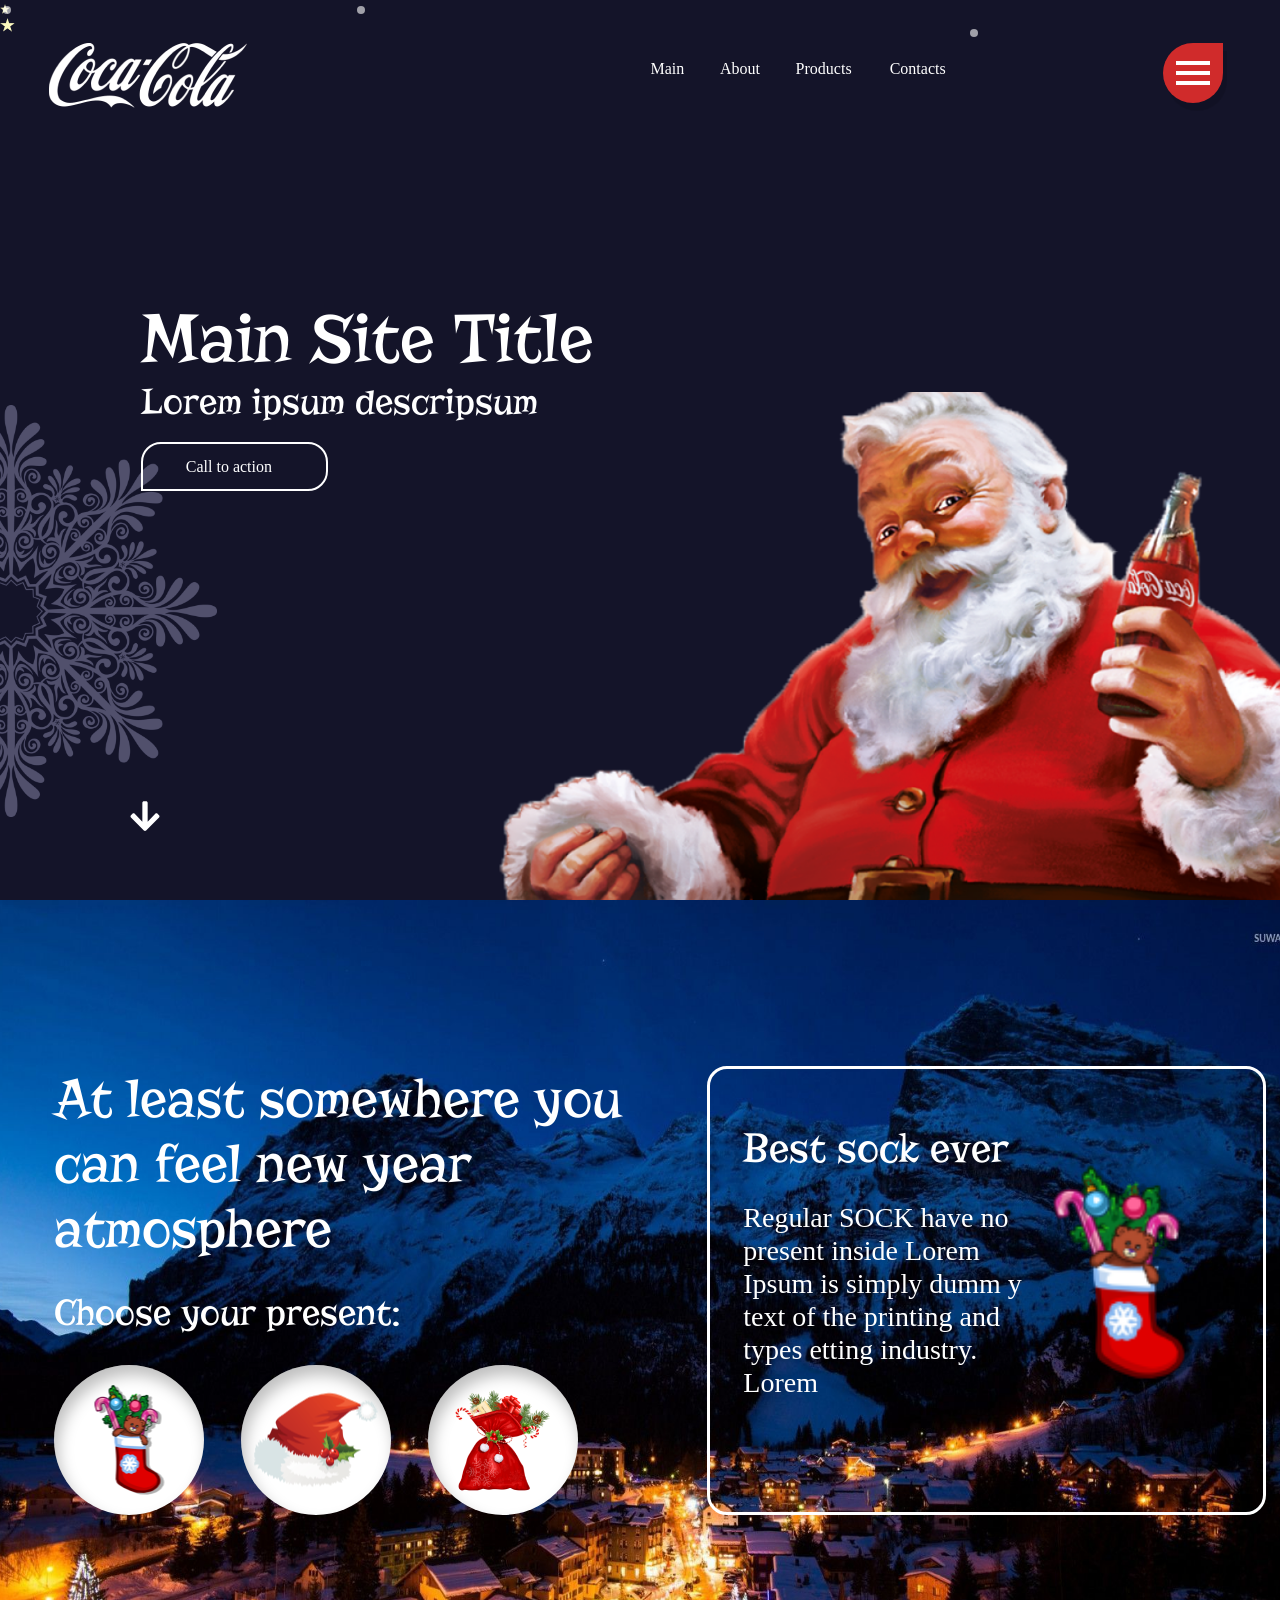
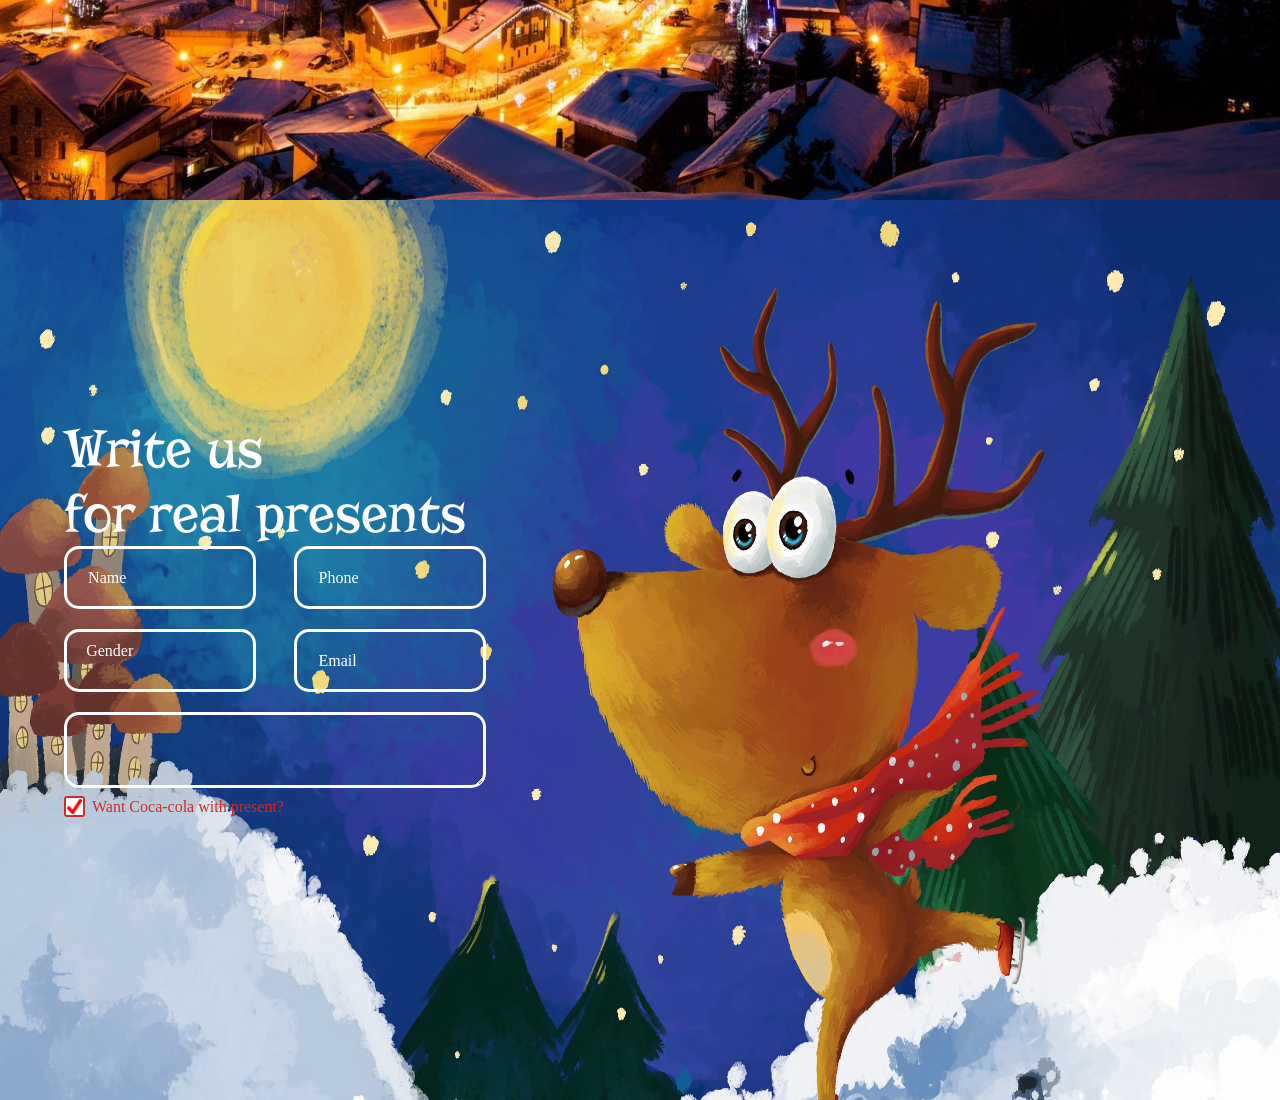
==== commit 04f7b66a: "Update index.html" ====
--- a/index.html
+++ b/index.html
@@ -170,15 +170,10 @@
     <script src="https://code.jquery.com/jquery-1.12.3.min.js" integrity="sha256-aaODHAgvwQW1bFOGXMeX+pC4PZIPsvn2h1sArYOhgXQ=" crossorigin="anonymous"></script>
     <script src="js/jquery-3.5.1.min.js"></script>
   	<script src="js/script.js"></script>
-  	<!-- <script src="plugins/fullPage.js-master/dist/fullpage.js"></script> -->
   	<script src="js/images-2.js"></script>
   	<script src="js/fallingsnow.js"></script>
   	<script src="js/stars.js"></script>
-  	<!-- <script>
-  		$(document).ready(function() {
-    $('#fullpage').fullpage();
-}); 
-  	</script> -->
+
   	<!-- Initialize Swiper -->
   		<!-- Swiper JS -->
 	<script src="https://unpkg.com/swiper/swiper-bundle.min.js"></script>
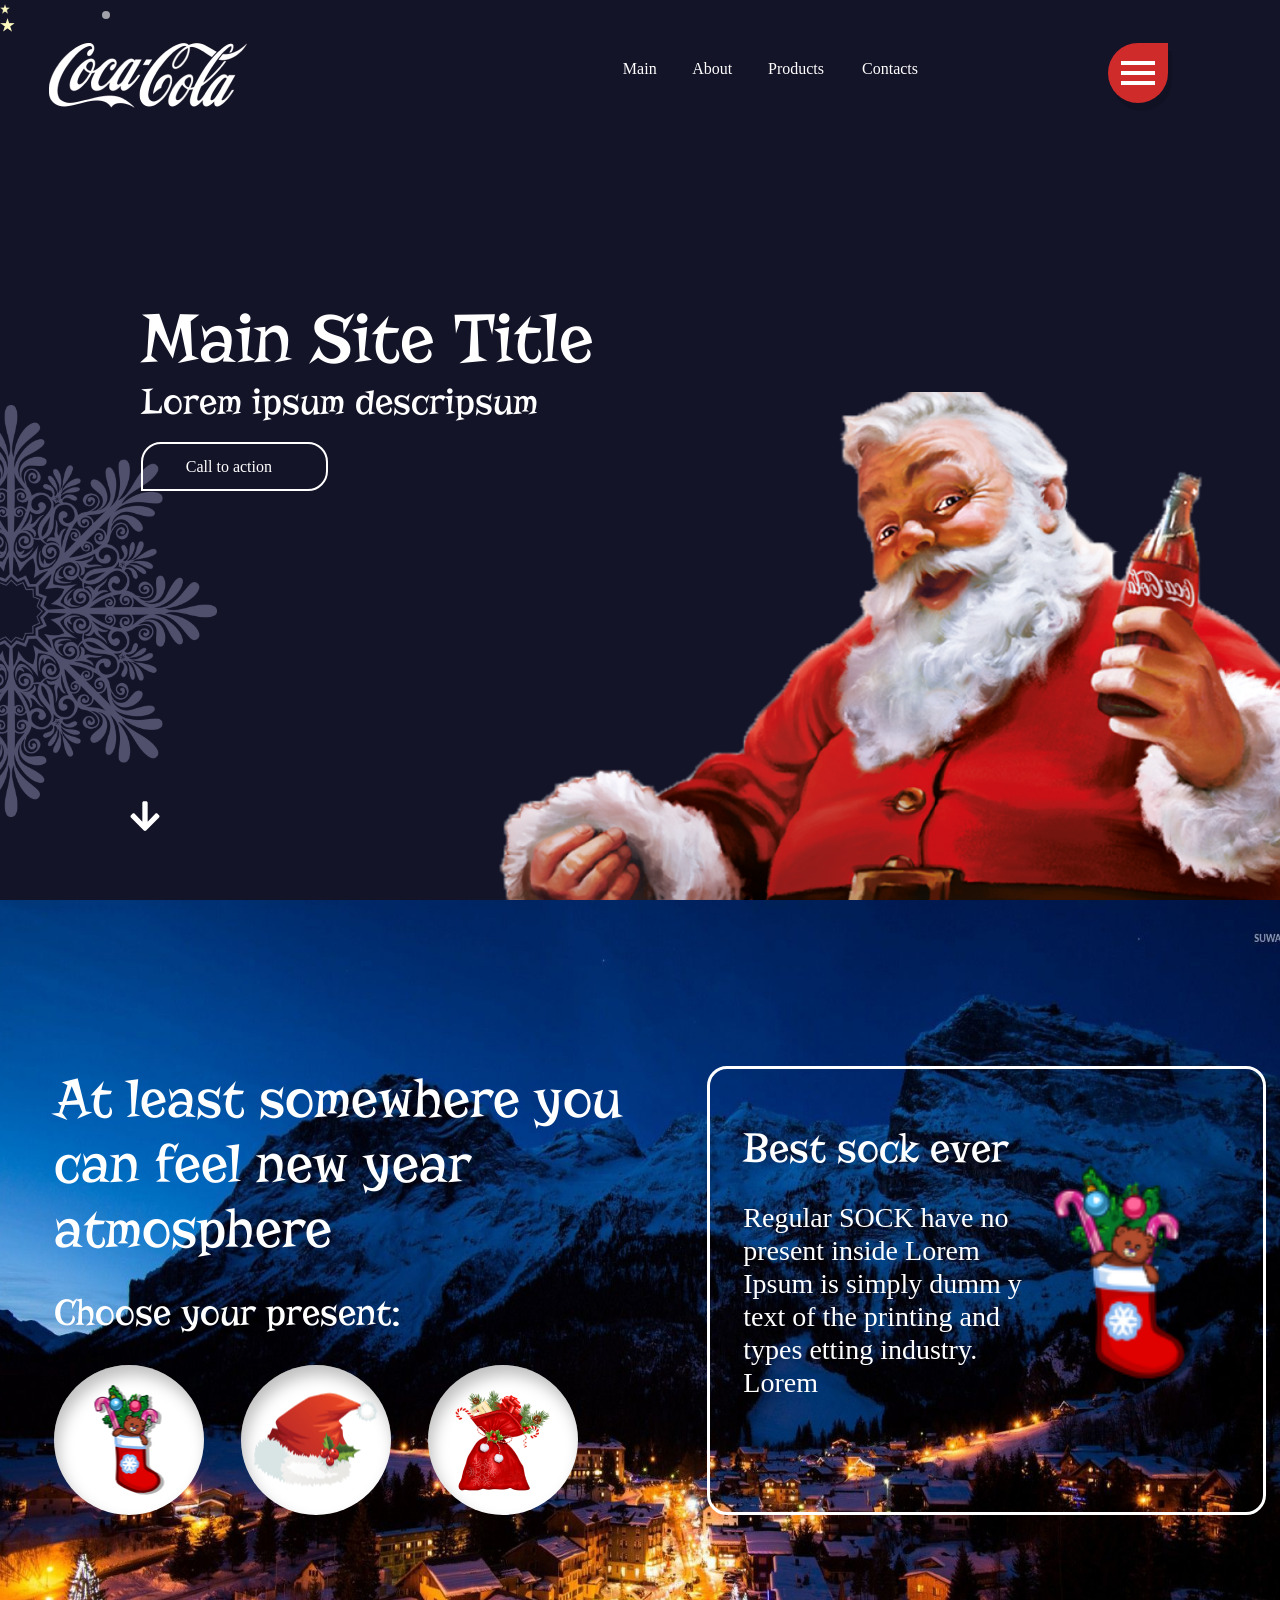
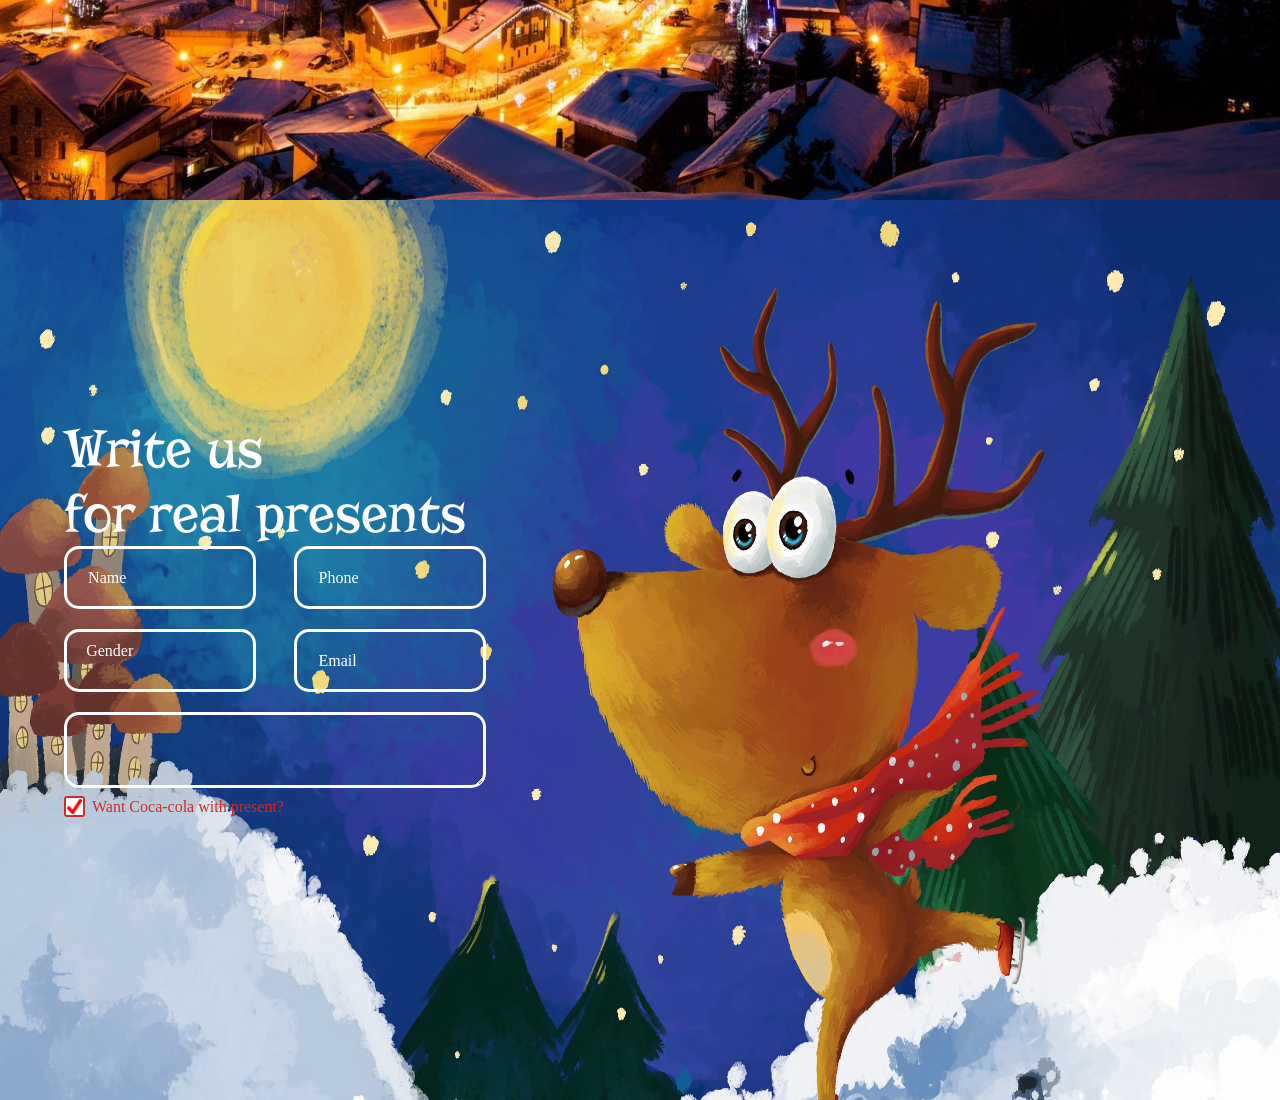
==== commit 16c09c3e: "Update index.html" ====
--- a/index.html
+++ b/index.html
@@ -38,10 +38,10 @@
 		</div>
 		<div class="round-burger"></div>
 		<div class="burger-active-menu">
-			<a href="#main-pg">Main</a>
-			<a href="/">About</a>
-			<a href="#prod-page">Products</a>
-			<a href="#cont-page">Contacts</a>
+			<a href="#main-pg" class="mob-menu-item"><span>Main</span></a>
+			<a href="/"><span>About</span></a>
+			<a href="#prod-page" class="mob-menu-item"><span>Products</span></a>
+			<a href="#cont-page" class="mob-menu-item"><span>Contacts</span</a>
 		</div>
 		
 		<div class="burger-round-menu">
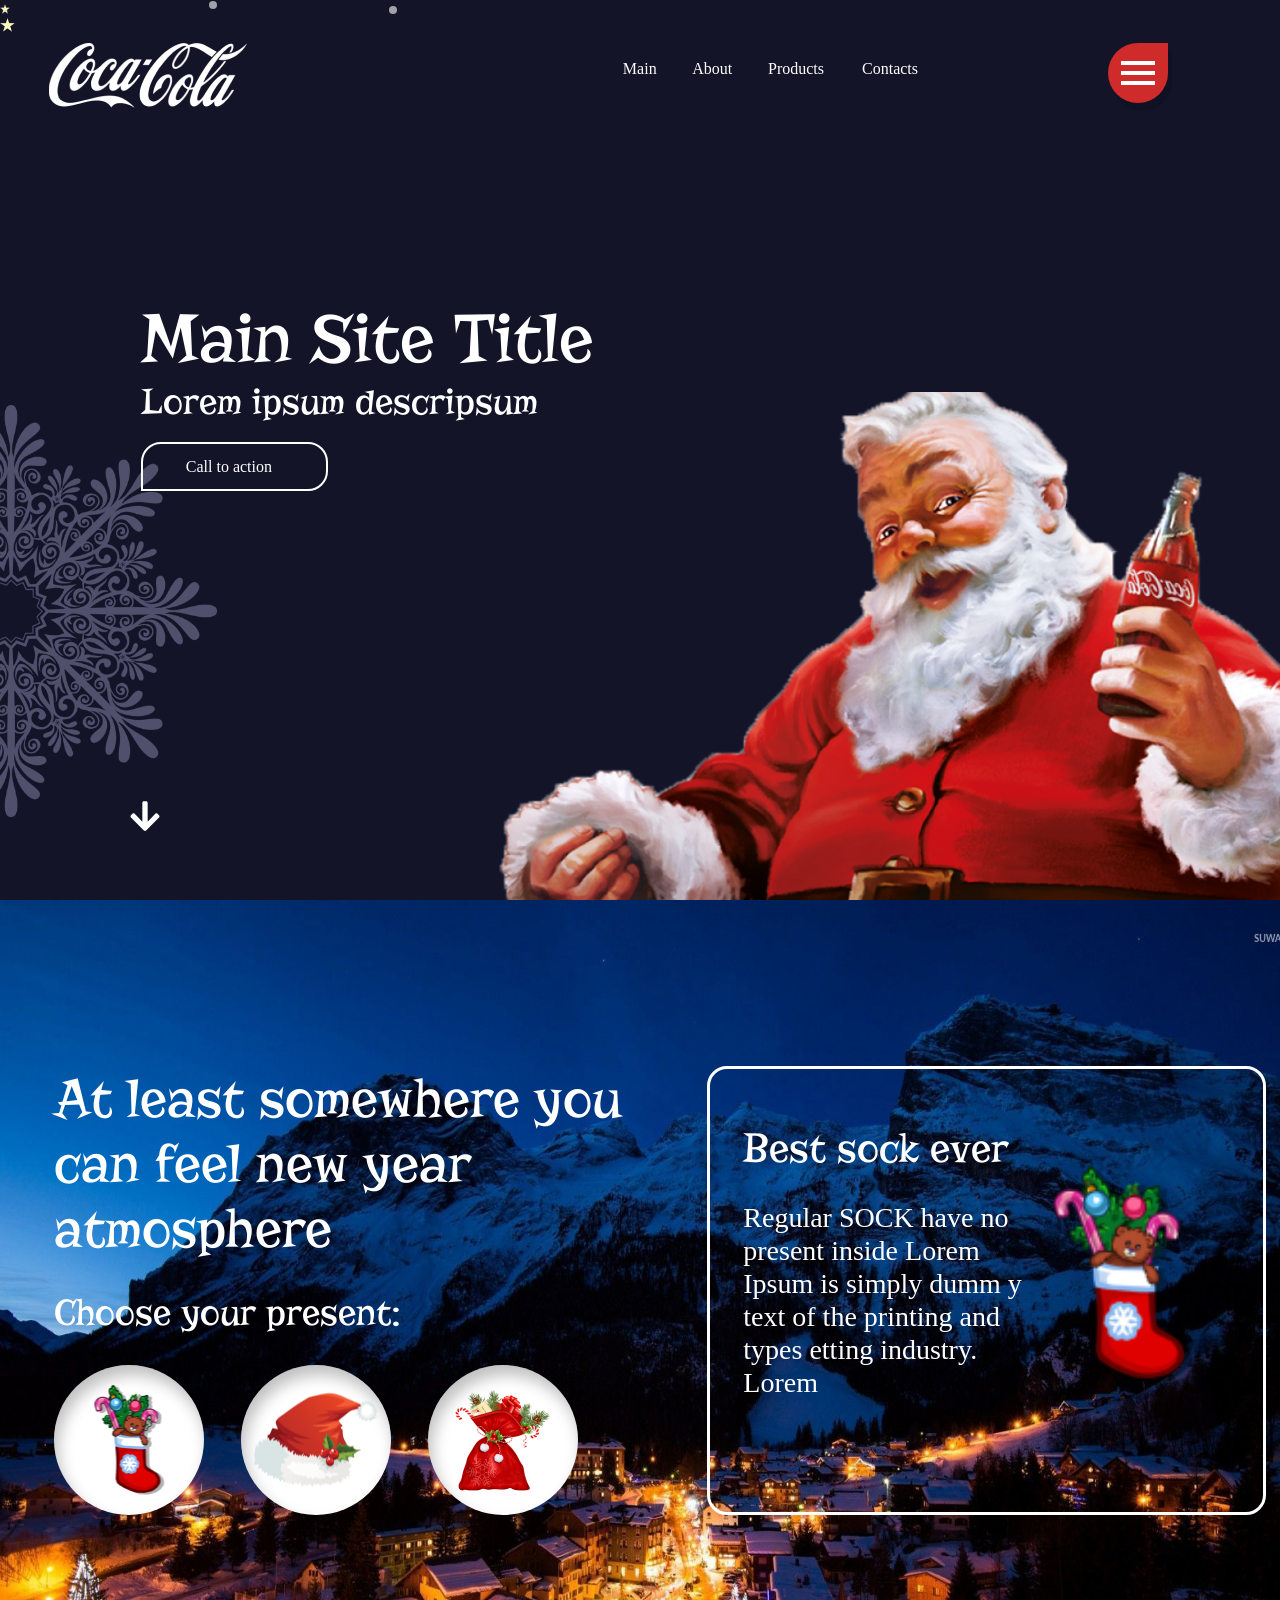
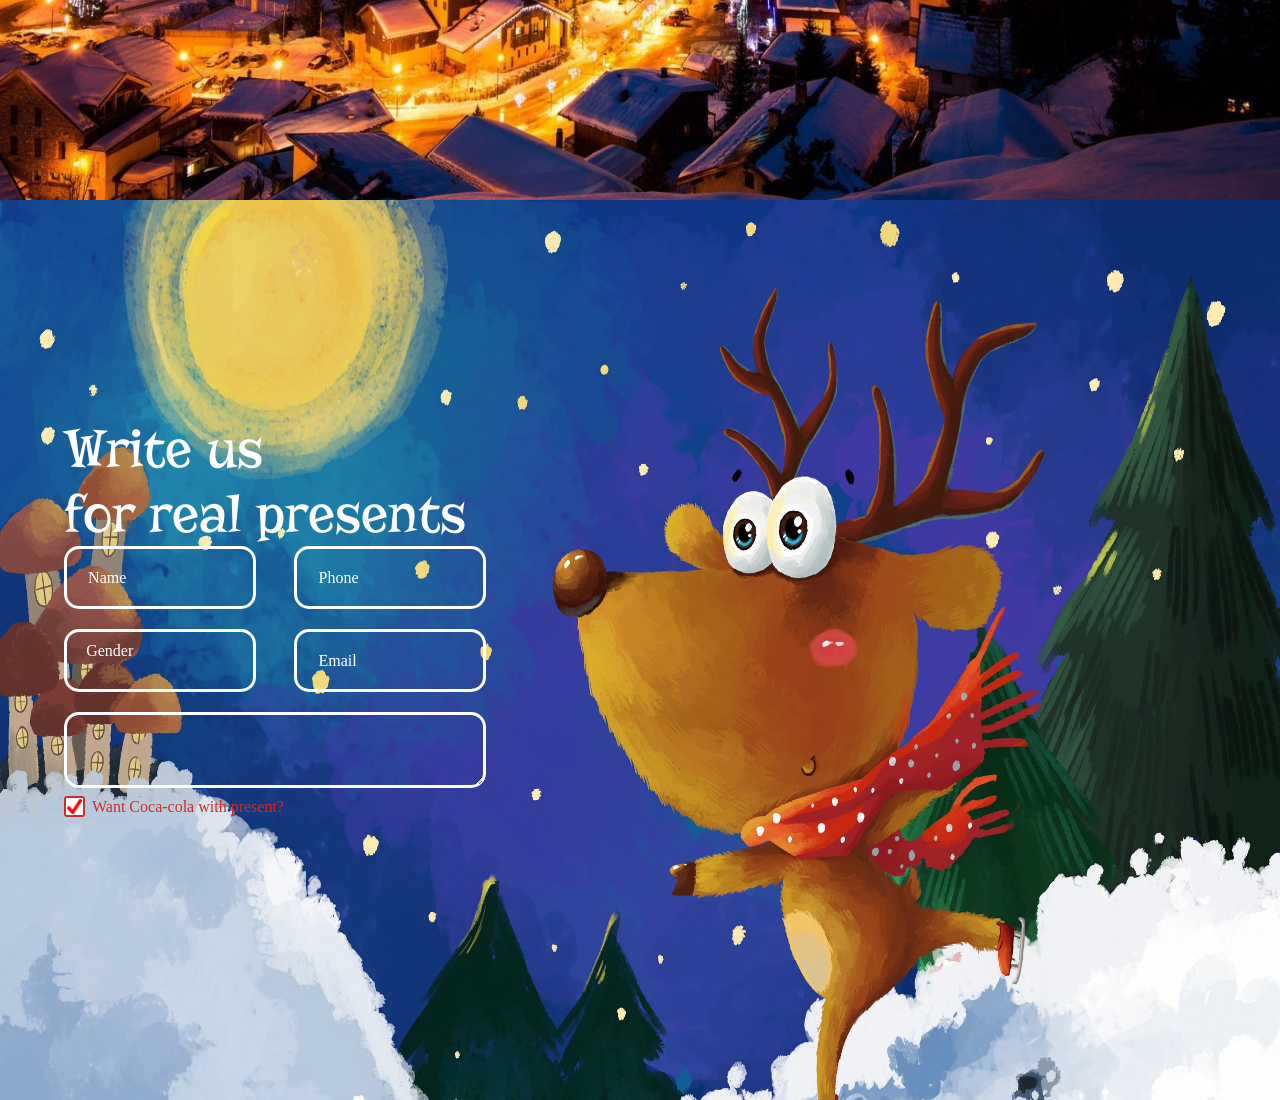
==== commit 440c3b9b: "Update index.html" ====
--- a/index.html
+++ b/index.html
@@ -14,7 +14,7 @@
 	<div class="header">
 		<a href="#main-pg"><img src="images/Coca-Cola_logo_white 1.png"></a>
 		<ul class="nav-menu text-active">
-			<li class="nav-menu-item main"><a href="/">
+			<li class="nav-menu-item nav-menu-item-slide main"><a href="/">
 					<span class="shown-item">Main</span>
 					<span class="accent">Main</span>
 				</a></li>
@@ -22,11 +22,11 @@
 					<span class="shown-item">About</span>
 					<span class="accent">About</span>
 				</a></li>
-			<li class="nav-menu-item products"><a href="/">
+			<li class="nav-menu-item nav-menu-item-slide products"><a href="/">
 					<span class="shown-item">Products</span>
 					<span class="accent">Products</span>
 				</a></li>
-			<li class="nav-menu-item contacts"><a href="/">
+			<li class="nav-menu-item nav-menu-item-slide contacts"><a href="/">
 					<span class="shown-item">Contacts</span>
 					<span class="accent">Contacts</span>
 				</a></li>
